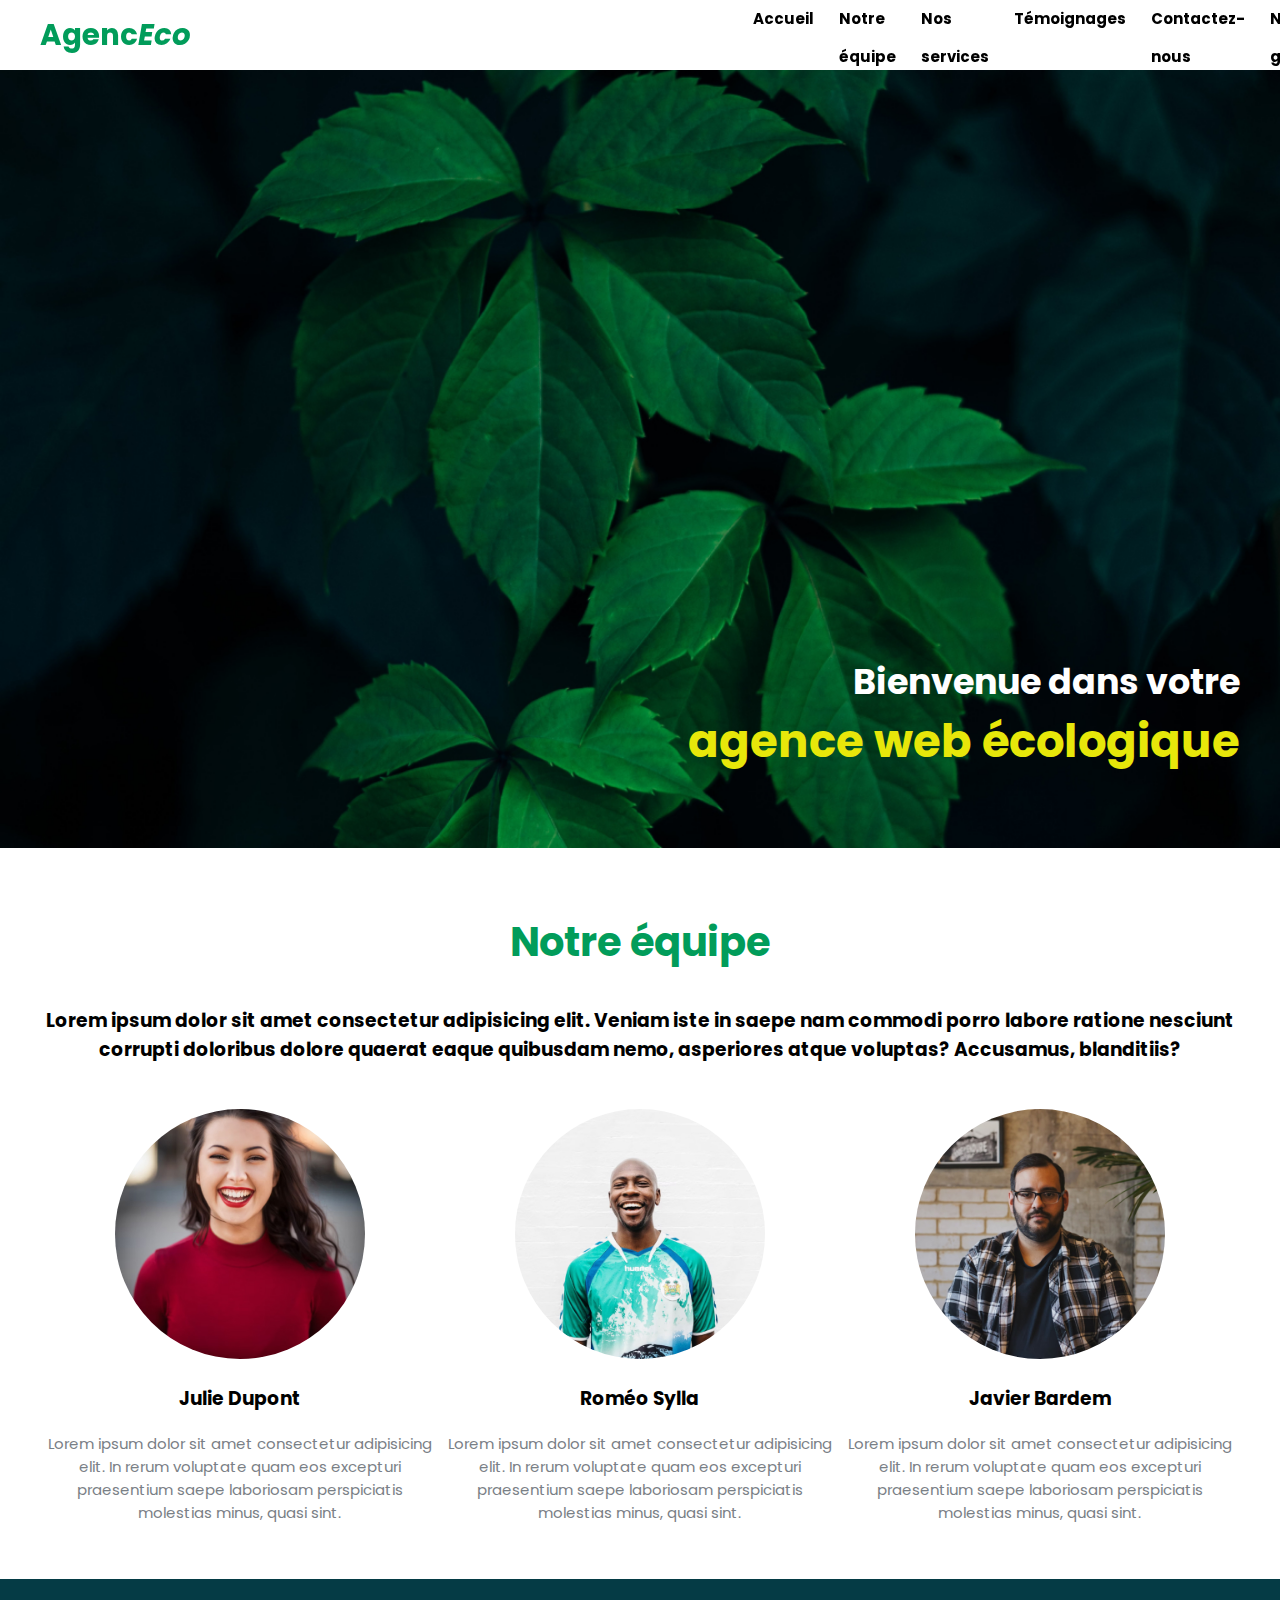
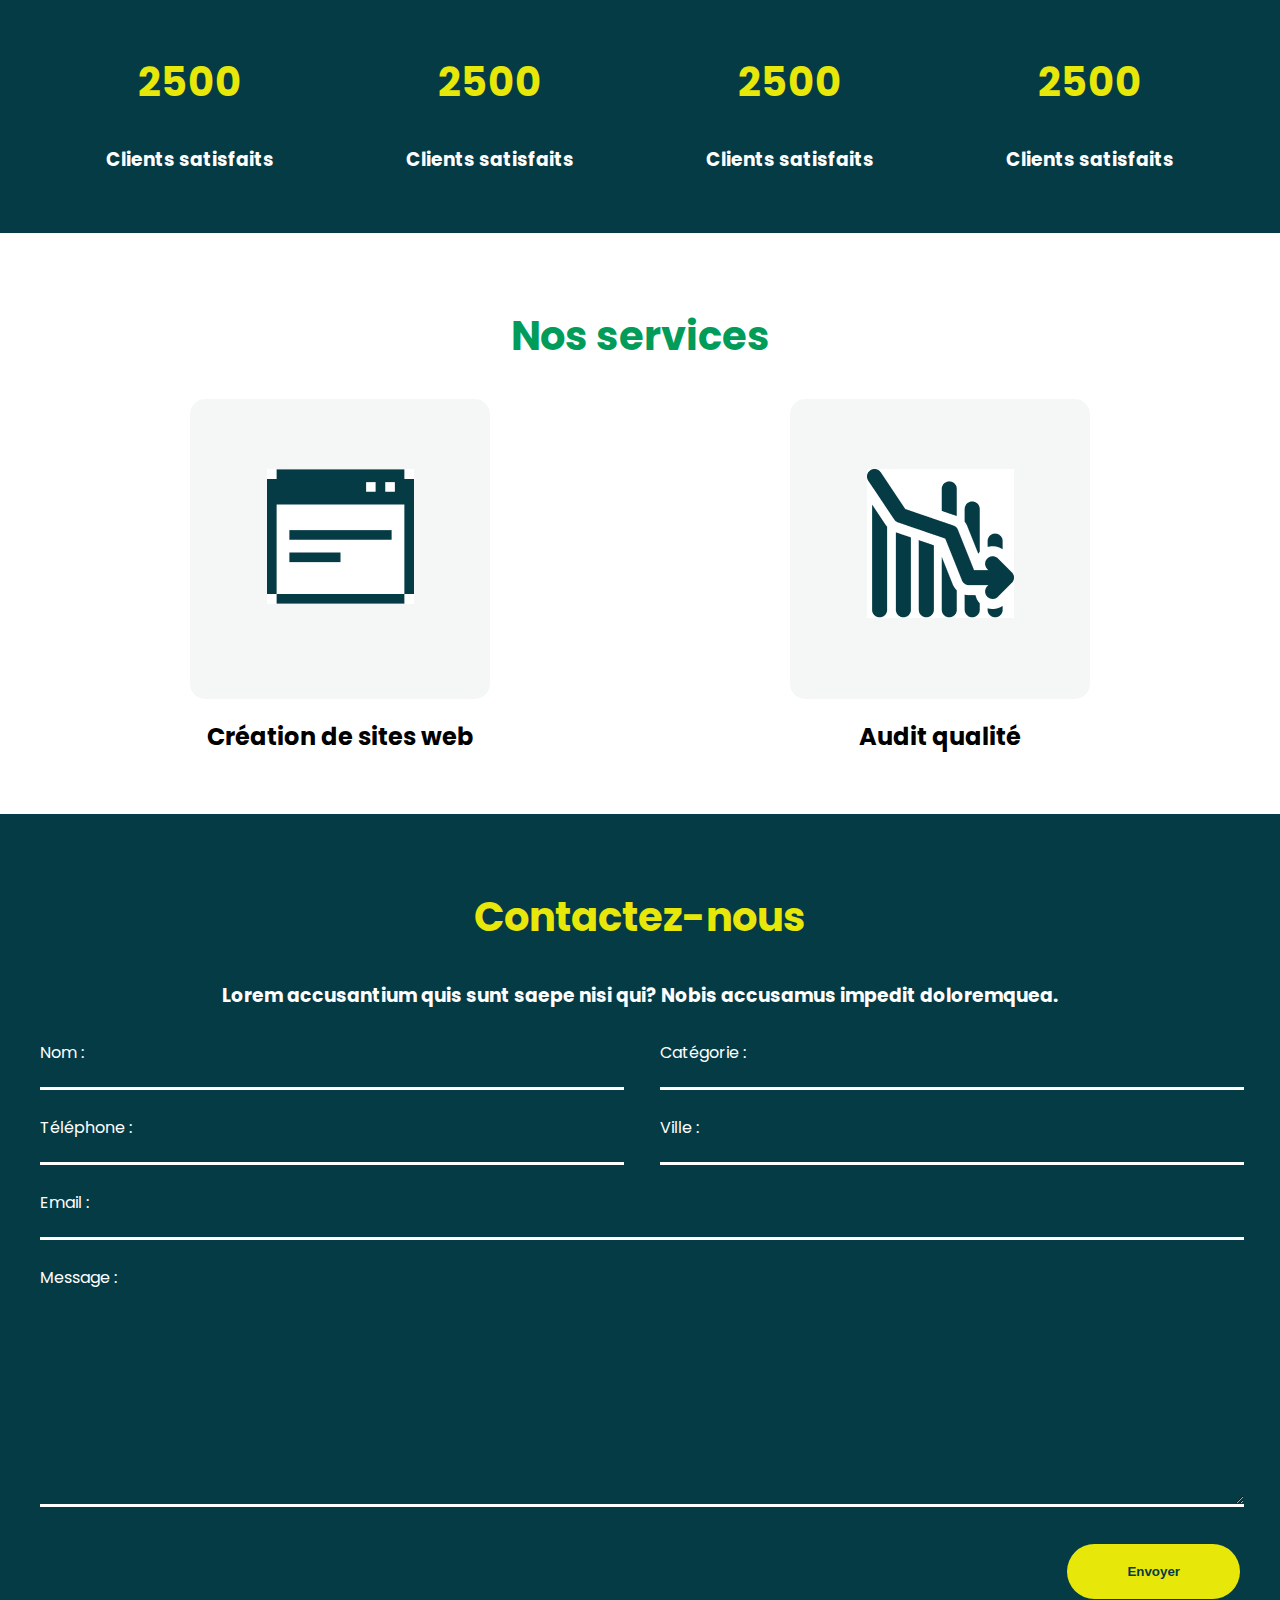
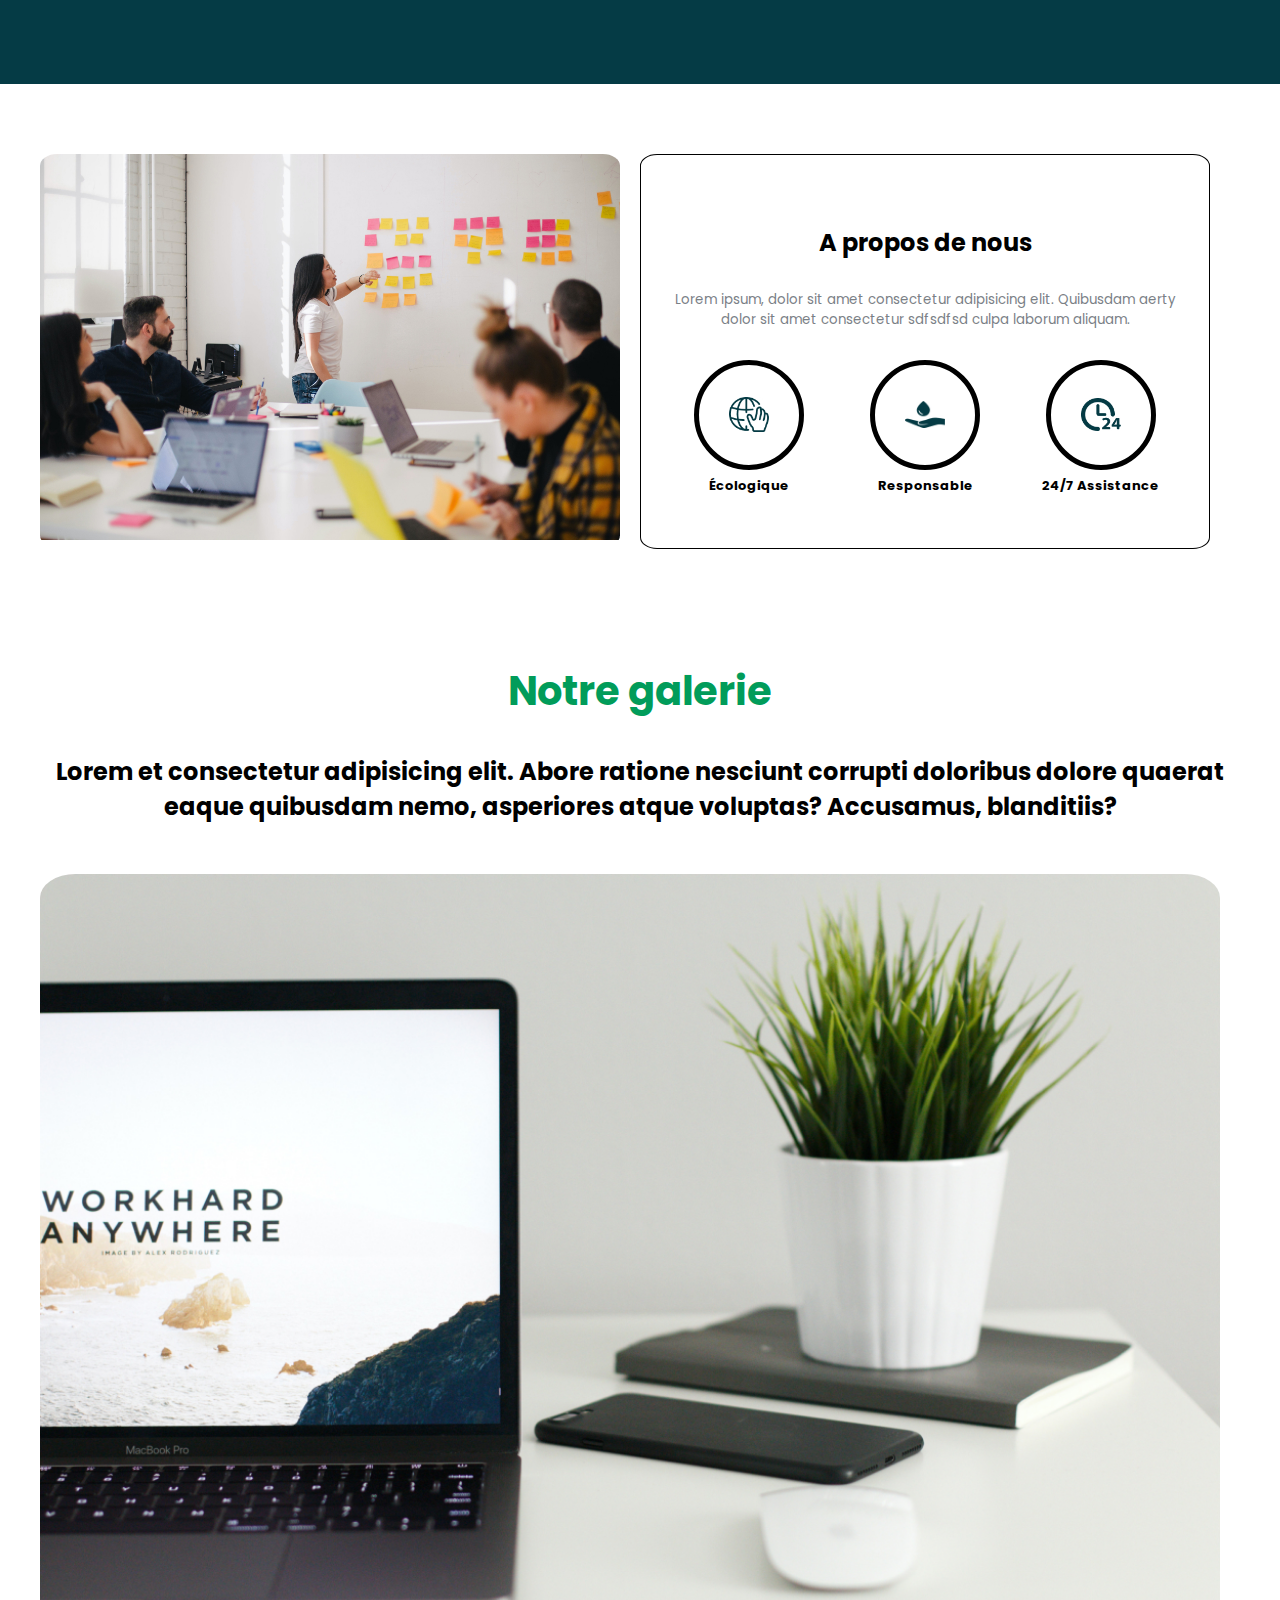
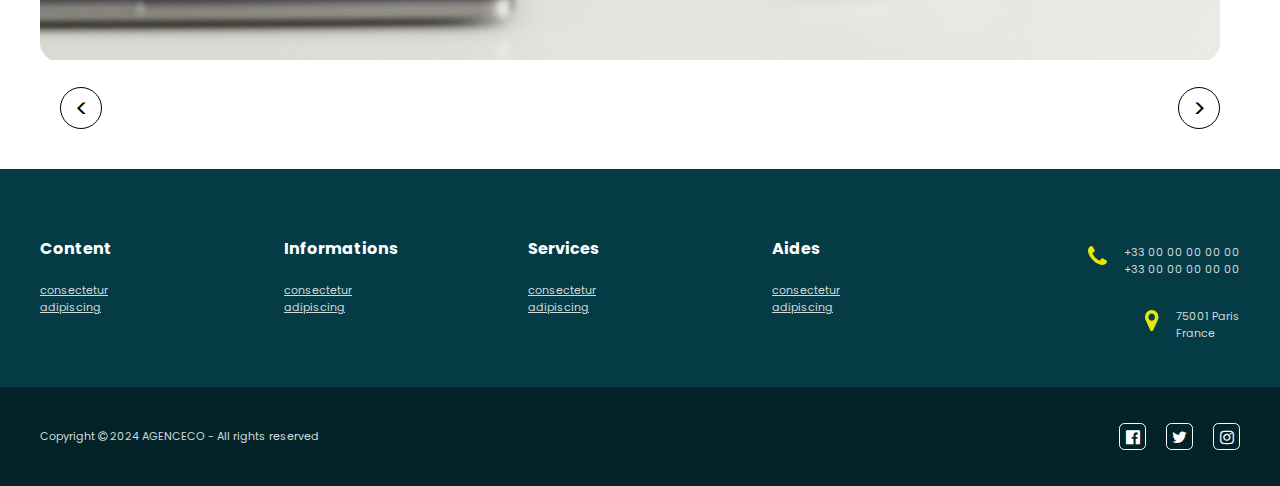
==== index.html @ 5f2f3151 "Corrections alignement a droite conteneur tél" ====
<!DOCTYPE html>

<html lang="fr">

<head>
    
    <meta charset="UTF-8">
    <meta name="viewport" content="width=device-width, initial-scale=1.0">
    <meta name="description" content="Agence web de création des sites ecoresponsable">

    <title>Agence Eco</title>

    <link rel="stylesheet" href="css/style.css">
    <link rel="preconnect" href="https://fonts.googleapis.com">
    <link rel="preconnect" href="https://fonts.gstatic.com" crossorigin>
    <link href="https://fonts.googleapis.com/css2?family=Poppins:ital,wght@0,100;0,200;0,300;0,400;0,500;0,600;0,700;0,800;0,900;1,100;1,200;1,300;1,400;1,500;1,600;1,700;1,800;1,900&display=swap" rel="stylesheet">
    <link rel="stylesheet" href="https://cdnjs.cloudflare.com/ajax/libs/font-awesome/4.7.0/css/font-awesome.css" integrity="sha512-5A8nwdMOWrSz20fDsjczgUidUBR8liPYU+WymTZP1lmY9G6Oc7HlZv156XqnsgNUzTyMefFTcsFH/tnJE/+xBg==" crossorigin="anonymous" referrerpolicy="no-referrer">

</head>

<body>
    
    <!-- BARRE DE NAVIGATION -->

    <nav id="nav" class="active">
        <div class="logo">
            <h3>Agenc<span class="font-italic">Eco</span></h3>
        </div>
        <ul class="menu">
          <li>
            <a href="#accueil">Accueil</a>
          </li>
          <li>
            <a href="#teams">Notre équipe</a>
          </li>
          <li>
            <a href="#service">Nos services</a>
          </li>
          <li>
            <a href="#temoignage">Témoignages</a>
          </li>
          <li>
            <a href="#contact">Contactez-nous</a>
          </li>
          <li>
            <a href="#galerie">Notre galerie</a>
          </li>
        </ul>
        <div id="icons"></div>
    </nav>

    <!-- BANNER -->
    <div id="accueil" class="banner ">
        <!-- affichage image 360 degrés lors du clic  -->
        <a href="image360.html"><img height="50%" src="/images/rodion-kutsaev-049M_crau5k-unsplash.jpg" alt="image banner"> </a>
        <div class="container">
                <h1>Bienvenue dans votre <br><span class="color-sun"> agence web écologique</span></h1>
        </div>
    </div>

    <!-- NOTRE EQUIPE -->

    <section id="teams" class="text-center">
        <div class="container ">
            <h2 class="title-eco">Notre équipe</h2>
            <h3 class="mb-45">Lorem ipsum dolor sit amet consectetur adipisicing elit. Veniam iste in saepe nam commodi porro labore ratione nesciunt corrupti doloribus dolore quaerat eaque quibusdam nemo, asperiores atque voluptas? Accusamus, blanditiis?</h3>
            <div class="row">
                <div class="col-33 col-md-100">
                    <img class="team-img" src="images/image-1.jpg" alt="Julie">
                    <h3>Julie Dupont</h3>
                    <p class="detail-team">Lorem ipsum dolor sit amet consectetur adipisicing elit. In rerum voluptate quam eos excepturi praesentium saepe laboriosam perspiciatis molestias minus, quasi sint.</p>
                </div>
                <div class="col-33 col-md-100">
                    <img class="team-img" src="images/image-2.jpg" alt="Roméo">
                    <h3>Roméo Sylla</h3>
                    <p class="detail-team">Lorem ipsum dolor sit amet consectetur adipisicing elit. In rerum voluptate quam eos excepturi praesentium saepe laboriosam perspiciatis molestias minus, quasi sint.</p>
                </div>
                <div class="col-33 col-md-100">
                    <img class="team-img" src="images/image-3.jpg" alt="Javier">
                    <h3>Javier Bardem</h3>
                    <p class="detail-team">Lorem ipsum dolor sit amet consectetur adipisicing elit. In rerum voluptate quam eos excepturi praesentium saepe laboriosam perspiciatis molestias minus, quasi sint.</p>
                </div>
            </div>
        </div>
    </section>

    <!-- TEMOIGNAGES CLIENTS -->

    <section id="temoignage" class="text-center temoin">
          <div class="container ">
              <div class="row">
                  <div class="col-25 col-md-100">
                      <h2>2500</h2>
                      <h3>Clients satisfaits</h3>
                  </div>
                  <div class="col-25 col-md-100">
                      <h2>2500</h2>
                      <h3>Clients satisfaits</h3>
                  </div>
                  <div class="col-25 col-md-100">
                      <h2>2500</h2>
                      <h3>Clients satisfaits</h3>
                  </div>
                  <div class="col-25 col-md-100">
                      <h2>2500</h2>
                      <h3>Clients satisfaits</h3>
                  </div>                                         
              </div>
          </div>  
    </section>

    <!-- NOS SERVICES -->

    <section id="service" class="text-center">
        <div class="container ">
            <h2 class="title-eco">Nos services</h2>
            <div class="row">
                <div class="col-50 col-md-100">
                    <div class="box">
                        <img src="images/Vector.jpg" alt="site web">
                    </div>
                    <h2>Création de sites web</h2>
                </div>
                <div class="col-50 col-md-100 ">
                    <div class="box">
                        <img src="images/Vector-1.jpg" alt="audit qualité">
                    </div>  
                    <h2>Audit qualité</h2>
                </div>
            </div>
        </div>
    </section>  

    <!-- CONTACT -->

    <section id="contact" class="bg-dark ">
        <div class="container ">
            <div class="text-center ">
                <h2 class="title-sun">Contactez-nous</h2>
                <h3 class="text-white mb-30">Lorem accusantium quis sunt saepe nisi qui? Nobis accusamus impedit doloremquea.</h3>
            </div>
            <form>
                <div class="row">
                    <div class="col-50">
                        <div class="pr-20 text-white">
                            <label for="nom">Nom :</label><br>
                            <input type="text" class="form-control text-white" id="nom" >  
                        </div>  
                    </div>
                    <div class="col-50">  
                        <div class="pl-20 text-white">
                            <label for="categ">Catégorie :</label><br>
                            <input type="text" class="form-control text-white" id="categ" > 
                        </div>
                    </div>     
                </div>

                <div class="row mt-25">
                    <div class="col-50">
                        <div class="pr-20 text-white">
                            <label for="tel">Téléphone :</label><br>
                            <input type="text" class="form-control text-white" id="tel">  
                        </div>  
                    </div>
                    <div class="col-50">  
                        <div class="pl-20 text-white">
                            <label for="ville">Ville :</label><br>
                            <input type="text" class="form-control text-white" id="ville"> 
                        </div>
                    </div>     
                </div>
                <div class="row mt-25">
                    <div class="col-100">
                        <div class="text-white">
                            <label for="email">Email :</label><br>
                            <input type="text" class="form-control text-white" id="email">  
                        </div>  
                    </div>    
                </div>

                <div class="row mt-25">
                    <div class="col-100">
                        <div class="text-white">
                            <label for="mess">Message :</label><br>
                            <textarea  class="form-control text-white" rows="14" id="mess" name="mess"> </textarea>
                        </div>  
                    </div>    
                </div>
                <div class="row">
                    <div class="col-100 flex-right">
                        <button type="submit" class="my-btn mt-30 mb-45">Envoyer</button>                        
                    </div>
                </div>        
            </form>
        </div>
    </section> 

    <section id="contact1" class="text-center ">
        <div class="container">
            <div class="row mt-30">
                <div class="col-50 col-md-100">
                    <div class="cadre-img1">
                        <img src="images/jason-goodman-Oalh2MojUuk-unsplash.jpg" alt="Meeting">
                    </div>    
                </div>
                <div class="col-50 col-md-100">
                    <div class="cadre-img2 text-center">
                        <div>
                            <h2 class="mt-30">A propos de nous</h2>
                            <p class="mt-30 mb-30">Lorem ipsum, dolor sit amet consectetur adipisicing elit. Quibusdam  aerty dolor sit amet consectetur sdfsdfsd culpa laborum aliquam.</p>
                            <div class="cadres-cercle ">
                                <div class="col-33">
                                    <div class="cadre-cercle">
                                        <img src="images/Vector-2.jpg" alt="Roméo">
                                    </div>
                                    <p class="cadre-titre">écologique</p>
                                </div>
                                <div class="col-33">
                                    <div class="cadre-cercle">
                                        <img src="images/Vector-3.jpg" alt="Roméo">
                                    </div>
                                    <p class="cadre-titre">responsable</p>
                                </div>
                                <div class="col-33">
                                    <div class="cadre-cercle">
                                        <img src="images/Vector-4.jpg" alt="Roméo">
                                    </div>
                                    <p class="cadre-titre">24/7 Assistance</p>
                                </div>                   
                            </div>
                        </div>
                    </div>
                </div>
            </div>
        </div>
    </section>

    <!-- NOTRE GALERIE -->

    <section id="galerie" class="text-center">
        <div class="container ">
            <h2 class="title-eco">Notre galerie</h2>
            <p class="mb-50 galerie-titre">Lorem et consectetur adipisicing elit. Abore ratione nesciunt corrupti doloribus dolore quaerat eaque quibusdam nemo, asperiores atque voluptas? Accusamus, blanditiis?</p>
            <div class="row">
                <div class="col-100">
                     <div class="cadre-img1">
                        <img src="images/kevin-bhagat-zNRITe8NPqY-unsplash.jpg" alt="Galerie">
                    </div>  
                </div>
            </div>
            <div class="pagination mt-20">
                <div class="btn-cercle">&lt;</div>
                <div class="btn-cercle">&gt;</div>
            </div>
        </div>
    </section>

    <!-- FOOTER -->

    <footer>
        <div id="legal" class="bg-dark" >
            <div class="container">
                <div class="conteneur-flex" >
                    <div class="col-20 mt-45">
                        <h4>Content</h4>
                        <ul class="menufooter">
                            <li><a href="#">consectetur</a></li>
                            <li><a href="#">adipiscing</a></li>
                        </ul>
                    </div>
                    <div class="col-20 mt-45">
                        <h4>Informations</h4>
                        <ul class="menufooter">
                            <li><a href="#">consectetur</a></li>
                            <li><a href="#">adipiscing</a></li>
                        </ul>
                    </div>
                    <div class="col-20 mt-45">
                        <h4>Services</h4>
                        <ul class="menufooter">
                            <li><a href="#">consectetur</a></li>
                            <li><a href="#">adipiscing</a></li>
                        </ul>
                    </div>
                    <div class="col-20 mt-45">
                        <h4>Aides</h4>
                        <ul class="menufooter">
                            <li><a href="#">consectetur</a></li>
                            <li><a href="#">adipiscing</a></li>
                        </ul>
                    </div>
                    <div class="col-20 mt-45 mb-45">
                        <div class="conteneur-flex">
                            <div class="color-sun mt-30 text-right"><i class="fa fa-phone" aria-hidden="true"></i></div>
                            <div class="mt-30 text-right">
                                <ul class="menufooter ">
                                    <li>+33 00 00 00 00 00</li>
                                    <li>+33 00 00 00 00 00</li>
                                </ul>
                            </div>
                        </div>
                        <div class="conteneur-flex">
                            <div class="color-sun mt-30 text-right"><i class="fa fa-map-marker" aria-hidden="true"></i></div>
                            <div class="mt-30">
                                <ul class="menufooter">
                                    <li>75001 Paris</li>
                                    <li>France</li>
                                </ul>
                            </div>
                        </div>
                    </div>
                </div>
            </div>
        </div>
        <div class="bg-copyright">
            <div class="container">
                <div class="rowfooter">
                    <div class="mt-30 mb-30"><p class="color-copyright ">Copyright <i class="fa fa-copyright" aria-hidden="true"></i> 2024 AGENCECO - All rights reserved </p></div>
                    <div class="row mt-30 mb-30">
                        <div class="cadre-reseau mr-20">
                            <i class="fa fa-facebook-official" aria-hidden="true"></i>
                        </div>
                        <div class="cadre-reseau mr-20">
                            <i class="fa fa-twitter" aria-hidden="true"></i>
                        </div>
                        <div class="cadre-reseau">
                            <i class="fa fa-instagram" aria-hidden="true"></i>
                        </div>
                    </div>
                </div>
            </div>
        </div>
    </footer>

  <!-- Injection code javascript -->
  <script src="js/script.js"></script>

</body>

</html>
---- css/style.css ----
/* GLOBAL */

body {
    font-family: "Poppins", sans-serif;
    margin:0;
    padding: 0;
}

section {
    padding-top: 40px;
    padding-bottom: 40px;
}

/* DEB FORMATAGE */

:root{
    --color-sun:rgb(231, 231, 10);
    --color-eco:#019c5a;
    --color-blanc:#ffffff;
    --color-noir:black;
    --color-gris: rgba(191,193,196,255);
    --color-grisclair: #f4f6f5ed;
    --color-grisfonce: #7a8086;
    --color-grisfooter: #d0dadc;
    --color-dark: #053b45;
    --color-footer: #032328;
    --fs-me : 40px;
    --fs-sm : 15px;
    --fs-vsm : 11px;
}

.text-center {
    text-align: center;
}

.text-right {
    text-align: right;
}

.flex-right {
    display: flex;
    justify-content: end;
}

.font-italic {
    font-style: italic;
}

.text-white {
    color: var(--color-blanc);
}

.title-eco {
   color: var(--color-eco);
   font-size: var(--fs-me);
}

.title-sun {
    color: var(--color-sun);
    font-size: var(--fs-me);
 }

.color-sun{
    color: var(--color-sun);
}

.bg-dark {
    background: var(--color-dark);
}

/* FIN FORMATAGE */

/* DEB MARGES */

.pl-20 {
    padding-left: 20px;
}
.pr-20 {
    padding-right: 20px;
}

.mr-20 {
    margin-right: 20px;
}
.mb-50 {
    margin-bottom: 50px !important;
}

.mb-45 {
    margin-bottom: 45px !important;
}

.mb-30 {
    margin-bottom: 30px !important;
}

.mt-25 {
    margin-top: 25px !important;
}

.mt-45 {
    margin-top: 45px !important;
}

.mt-20 {
    margin-top: 20px !important;
}

.mt-30 {
    margin-top: 30px !important;
}

/* FIN MARGES */

/* DEB FLEXBOX */

.container {
    max-width: 1200px !important;
    margin: 0 auto;
}

.row {
    display: flex !important;
    flex-wrap: wrap!important;
}

.col-100 {
    width: 100%;
}

.col-50 {
    width: 50%;
}

.col-33 {
    width: 33.33%;
}

.col-25 {
    width: 25%;
}

.col-20 {
    width: 20%;
}

/* FIN FLEXBOX */


/* DEB BARRE DE NAVIGATION */

nav {
    background: var(--color-blanc);
    display: flex;
    justify-content: space-between;
    align-items: center;
    padding: 10px;
    font-size: 25px;
    position: sticky;
    height: 50px;
    top: 0;
}

.logo {
    font-size: 25px;
    margin-left: 30px;
    color: var(--color-eco); 
} 

.menu {
    list-style-type: none;
    margin: 0;
    padding: 0;
    display: flex;
    width: 41%;
}

.menu li {
    margin-right: 25px; 
}

.menu li:last-child {
    margin-right: 0; 
}

.menu li a {
    text-decoration: none;
    color: var(--color-noir);
    font-weight: bold;
    font-size: 15px;
}

#icons {
    cursor: pointer;
    display: none;
}

/* FIN BARRE DE NAVIGATION */

/* DEB BANNER */
.banner {
    padding-bottom: 40px;
}

.banner img {
    width: 100%;
}
.banner h1 {
    color: var(--color-blanc);
    text-align: end;
    margin-top: -200px;
    font-size: 35px
}
.banner h1 span {
    font-size: 45px;
}

/* FIN BANNER */

/* DEB TEAM */

.team-img{
    border-radius: 50%;
    width: 250px;
    height: 250px;
    object-fit: cover;
}

.detail-team {
    color: var(--color-grisfonce);
    font-size: var(--fs-sm);
    text-align: center;
 }

/* FIN TEAM */

/* DEB TEMOIGNAGE */

.temoin {
    background: var(--color-dark);
}

.temoin h2 {
    color:var(--color-sun);
    font-size:var(--fs-me);
}

.temoin h3 {
    color: var(--color-blanc);
}

/* FIN TEMOIGNAGE */

/* DEB SERVICES */

.box {
    border-radius: 5%;
    background-color: var(--color-grisclair);
    justify-content: center;
    align-items: center;
    width: 300px;
    height: 300px;
    margin: auto;
}

.box img{
    margin-top: 70px;
}

/* FIN SERVICES */

/* DEB CONTACT */

.form-control{
    width: 100%;
    background-color: transparent;
    border: none;
    border-bottom: 3px solid var(--color-blanc) !important;
}

.form-control:focus {
    color: var(--color-blanc); 
    outline: none; /* Supprime la bordure par défaut du focus */
}

.my-btn {
    background-color: var(--color-sun); /* Couleur de fond */
    border: none; /* Pas de bordure */
    color: var(--color-dark); /* Couleur du texte */
    text-align: center; /* Alignement du texte */
    text-decoration: none; /* Pas de soulignement */
    display: inline-block; /* Affichage en ligne */
    border-radius: 40px;
    padding: 20px 60px 20px 60px;
    font-weight: bold;
  }
  
.my-btn:hover {
    background: linear-gradient(#728464, #87adba);
    text-decoration: none;
}

.cadre-img1 {
    border-radius: 3%; 
    overflow: hidden; /* Masquer le contenu qui dépasse du cadre */
    margin-right: 20px;
}

.cadre-img1 img {
    width: 100%; /* Largeur de l'image à 100% du cadre */
    height: 100%; /* Hauteur de l'image à 100% du cadre */
    object-fit: cover; 
}

.cadre-img2 {
    border-radius: 3%; 
    border: 1px solid #000; 
    padding: 20px; /* Espacement interne du contenu */
    margin-right: 30px;
    height: calc(100% - 40px);
    align-items: center;
    justify-content: center;
    display: flex;
    align-content: center;
  }
 
.cadre-img2 p {
    color: var(--color-grisfonce);
    font-size: smaller;
}
.cadres-cercle {
    display: flex;
    justify-content: center;
    margin-top: 20px;
}

.cadres-cercle p {
    color: var(--color-noir);
    font-size: small;
    font-weight: bold;
}

.cadres-cercle p::first-letter {
    text-transform: uppercase;
}

.cadre-cercle {
    width: 100px;
    height: 100px;
    border-radius: 50%;
    border: 5px solid var(--color-noir);
    margin: 0px auto;
    display: flex;
    flex-direction: column;
    justify-content: center;
    align-items: center;
}

.cadre-cercle img {
    max-width: 40%; /* Largeur de l'image à 100% du cadre */
    height: auto;
}

.cadre-titre {
    margin-top: 6px;
}

/* FIN CONTACT */

/* DEB GALERIE */

.pagination {
    display: flex;
    justify-content: space-between; 
    margin: auto;
  }

.btn-cercle {
    width: 40px;
    height: 40px;
    border-radius: 50%;
    border: 1px solid var(--color-noir);
    font-size: 1.5rem;
    margin: 0px 20px;
    display: flex;
    justify-content: center;
    align-items: center;
    background-color: var(--color-blanc); /* Couleur de fond par défaut */
    color: var(--color-noir);
    transition: background-color 0.3s; /* Transition pour une animation fluide */
}

.btn-cercle:hover {
    background-color: var(--color-noir); /* Nouvelle couleur de fond au survol */
    color: var(--color-sun);
}

.galerie-titre {
    font-size: x-large;
    font-weight: bold;
}

/* FIN GALERIE */

/* DEB FOOTER INFOS */

footer {
    color: var(--color-blanc);
}

 .fa.fa-phone {
    transform: scale(1.5);  /* Taille de l'icône */
 }

 .fa.fa-map-marker {
    transform: scale(1.5);
 }

 .conteneur-flex {
    display: flex;
    justify-content: flex-end;
    gap: 20px; /* Espacement entre les éléments */
  }
  
/* FIN FOOTER INFOS */


/* DEB FOOTER COPYRIGHT */

.bg-copyright {
    background: var(--color-footer);
}

.color-copyright {
    color: var(--color-blanc);
    font-size: var(--fs-vsm);
    color:var(--color-grisfooter);
}

.rowfooter {
    display: flex;
    justify-content: space-between; 
    align-items: center;
    margin: auto;
  }

.menufooter {
    list-style-type: none;
    margin: 0px auto;
    padding: 0;
    display: flex;
    flex-direction: column;
    /* flex-wrap: wrap; */
    justify-content: center;
}

.menufooter li,a {
    color: var(--color-blanc);
    font-size: var(--fs-vsm);
    color: var(--color-grisfooter);
}

.cadre-reseau {
    width: 25px;
    height: 25px;
    border-radius: 20%;
    border: 1px solid var(--color-blanc);
    display: flex;
    justify-content: center;
    align-items: center;
}
/* FIN FOOTER COPYRIGHT */

/* DEB RESPONSIVE */

@media (max-width: 968px) {
    .col-md-100{
        width: 100%;
    }
}

@media (max-width: 650px) {

    /* menu responsive */

    #icons {
        display: block;
    }

    #icons:before {
        content: "\2630";
    }

    nav ul {
        position: fixed;
        left: -110%;
        top: 5%;
        flex-direction: column;
        background: greenyellow;
        width: 100%;
        text-align: center;
        transition: 0.25s;
    }

    .active #icons:before {
        content: "\2715";
    }

    nav li {
        padding: 3px 0;
    }

    nav li:hover {
        background: rgb(157, 217, 240);
    }

    nav.active ul {
        left: 0;
    }

}

  /* FIN RESPONSIVE */
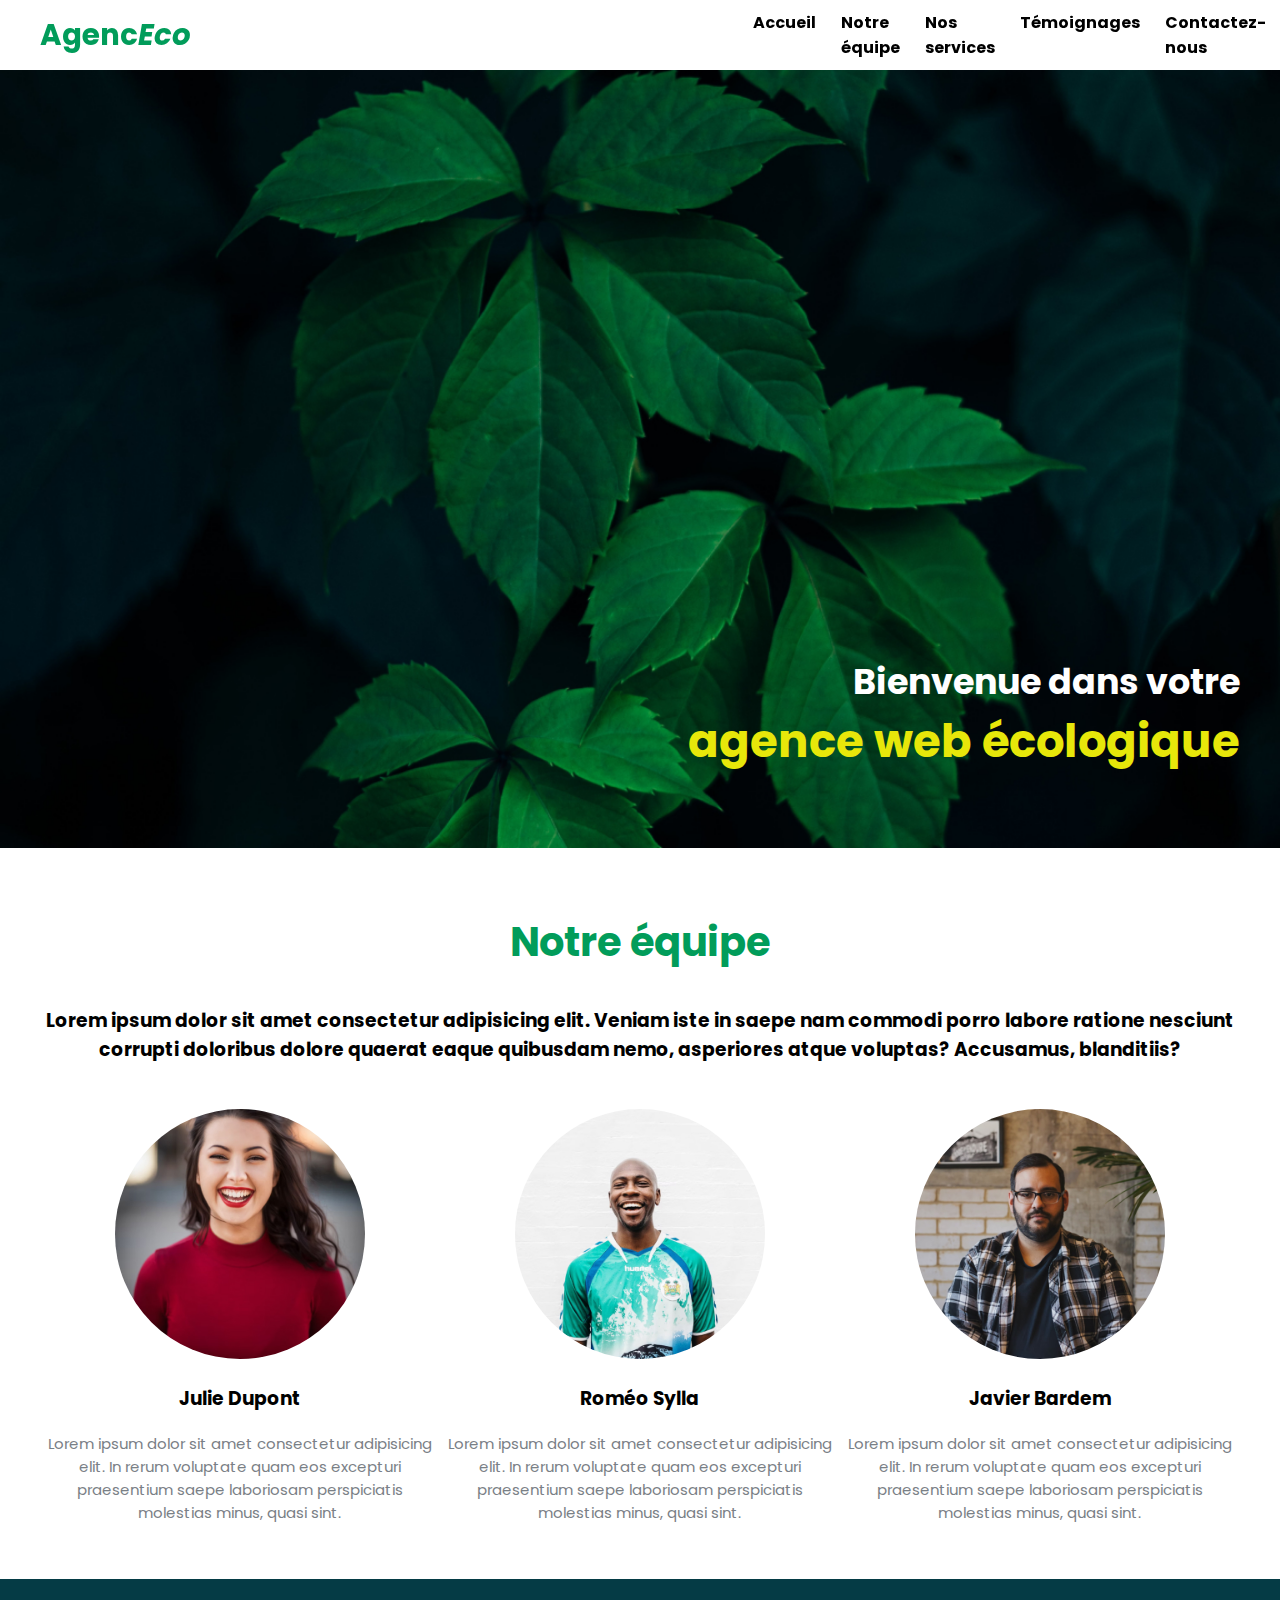
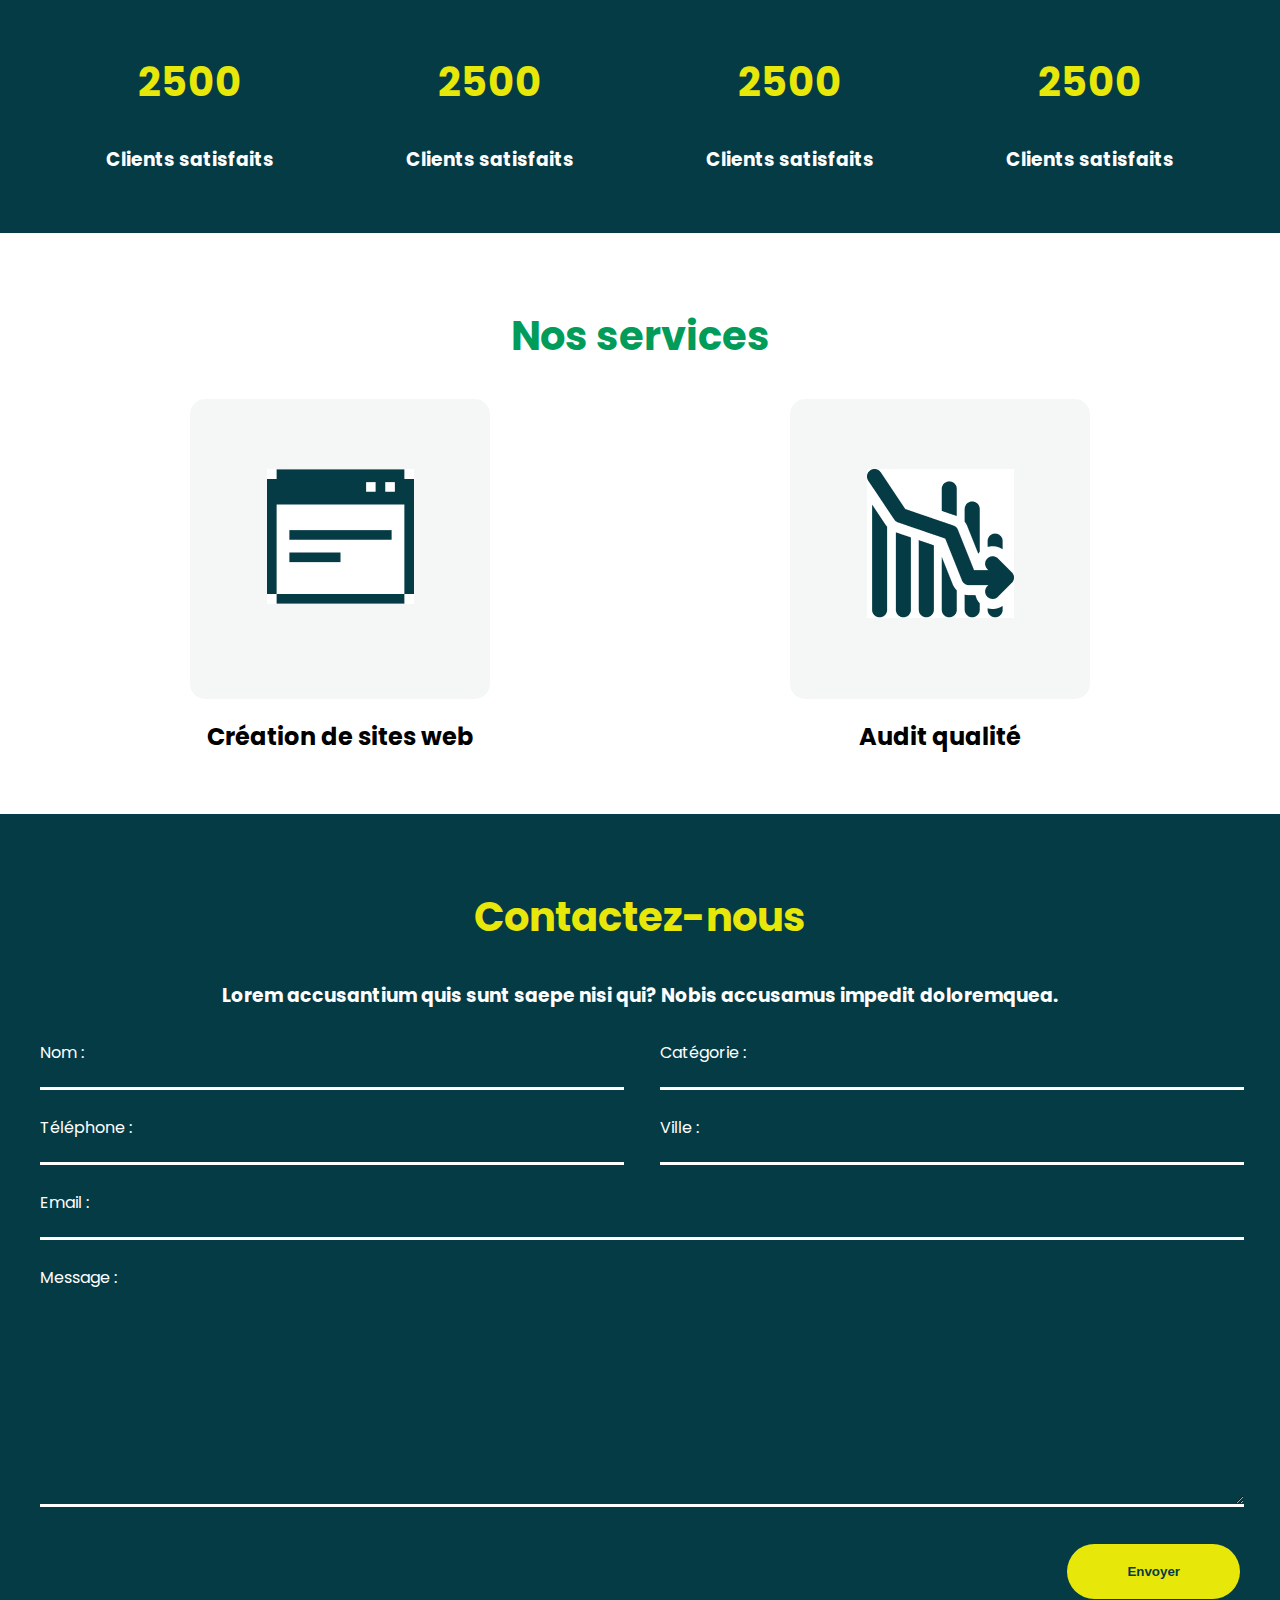
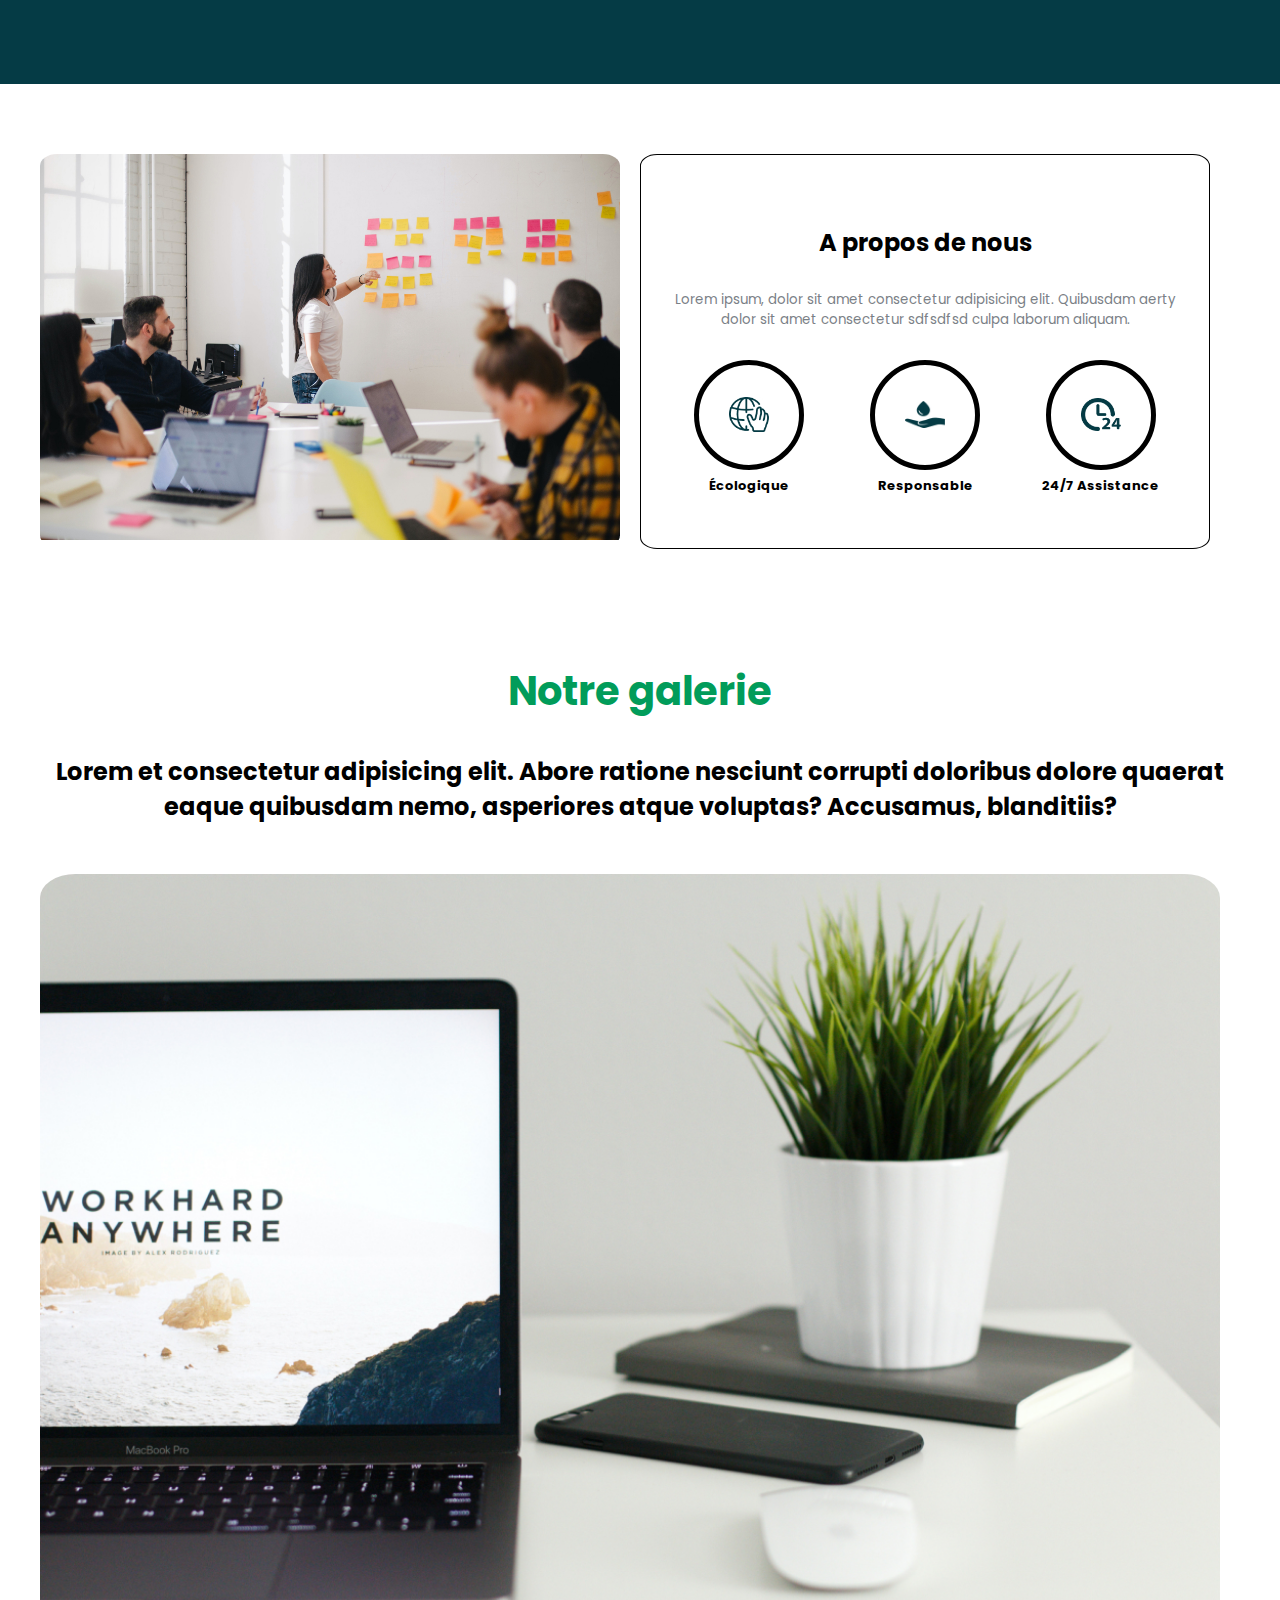
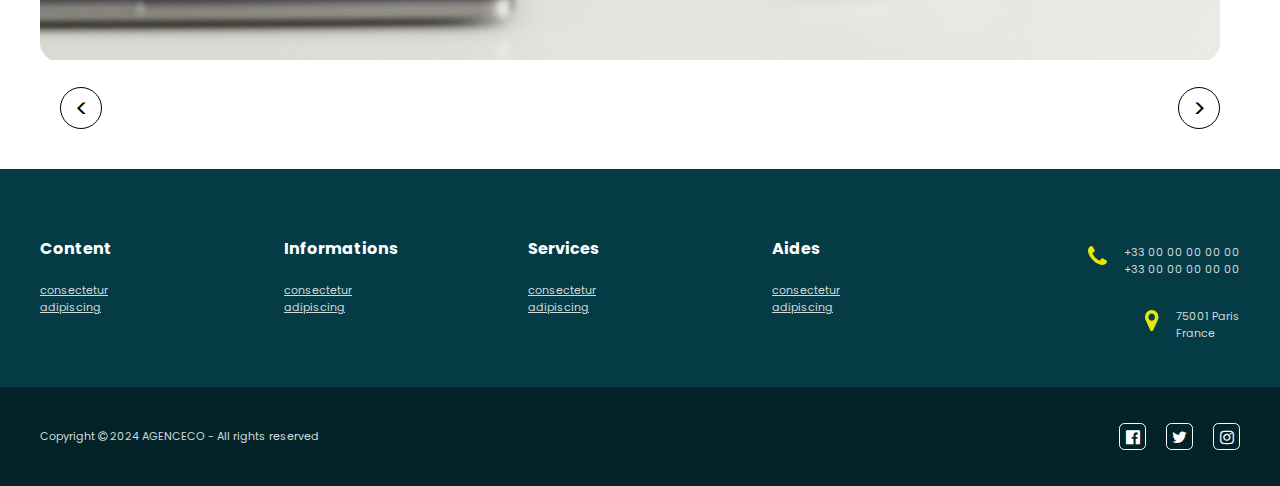
==== commit 573b9664: "Corrections affichage menu hamburger°" ====
--- a/index.html
+++ b/index.html
@@ -22,11 +22,11 @@
     
     <!-- BARRE DE NAVIGATION -->
 
-    <nav id="nav" class="active">
+    <nav id="nav" >
         <div class="logo">
             <h3>Agenc<span class="font-italic">Eco</span></h3>
         </div>
-        <ul class="menu">
+        <ul class="menu active">
           <li>
             <a href="#accueil">Accueil</a>
           </li>
@@ -52,7 +52,7 @@
     <!-- BANNER -->
     <div id="accueil" class="banner ">
         <!-- affichage image 360 degrés lors du clic  -->
-        <a href="image360.html"><img height="50%" src="/images/rodion-kutsaev-049M_crau5k-unsplash.jpg" alt="image banner"> </a>
+        <a href="image360.html"><img src="/images/rodion-kutsaev-049M_crau5k-unsplash.jpg" alt="image banner" > </a>
         <div class="container">
                 <h1>Bienvenue dans votre <br><span class="color-sun"> agence web écologique</span></h1>
         </div>
@@ -292,7 +292,7 @@
                     <div class="col-20 mt-45 mb-45">
                         <div class="conteneur-flex">
                             <div class="color-sun mt-30 text-right"><i class="fa fa-phone" aria-hidden="true"></i></div>
-                            <div class="mt-30 text-right">
+                            <div class="mt-30">
                                 <ul class="menufooter ">
                                     <li>+33 00 00 00 00 00</li>
                                     <li>+33 00 00 00 00 00</li>
--- a/css/style.css
+++ b/css/style.css
@@ -156,7 +156,7 @@
     justify-content: space-between;
     align-items: center;
     padding: 10px;
-    font-size: 25px;
+    font-size: calc(0.5rem + 1.5vm);
     position: sticky;
     height: 50px;
     top: 0;
@@ -188,7 +188,7 @@
     text-decoration: none;
     color: var(--color-noir);
     font-weight: bold;
-    font-size: 15px;
+    font-size: 1.0rem;
 }
 
 #icons {
@@ -488,8 +488,13 @@
         display: block;
     }
 
+
     #icons:before {
         content: "\2630";
+    }
+
+    .active #icons::before {
+        content: "\2715";
     }
 
     nav ul {
@@ -497,16 +502,12 @@
         left: -110%;
         top: 5%;
         flex-direction: column;
-        background: greenyellow;
+        background: gainsboro;
         width: 100%;
         text-align: center;
         transition: 0.25s;
     }
 
-    .active #icons:before {
-        content: "\2715";
-    }
-
     nav li {
         padding: 3px 0;
     }
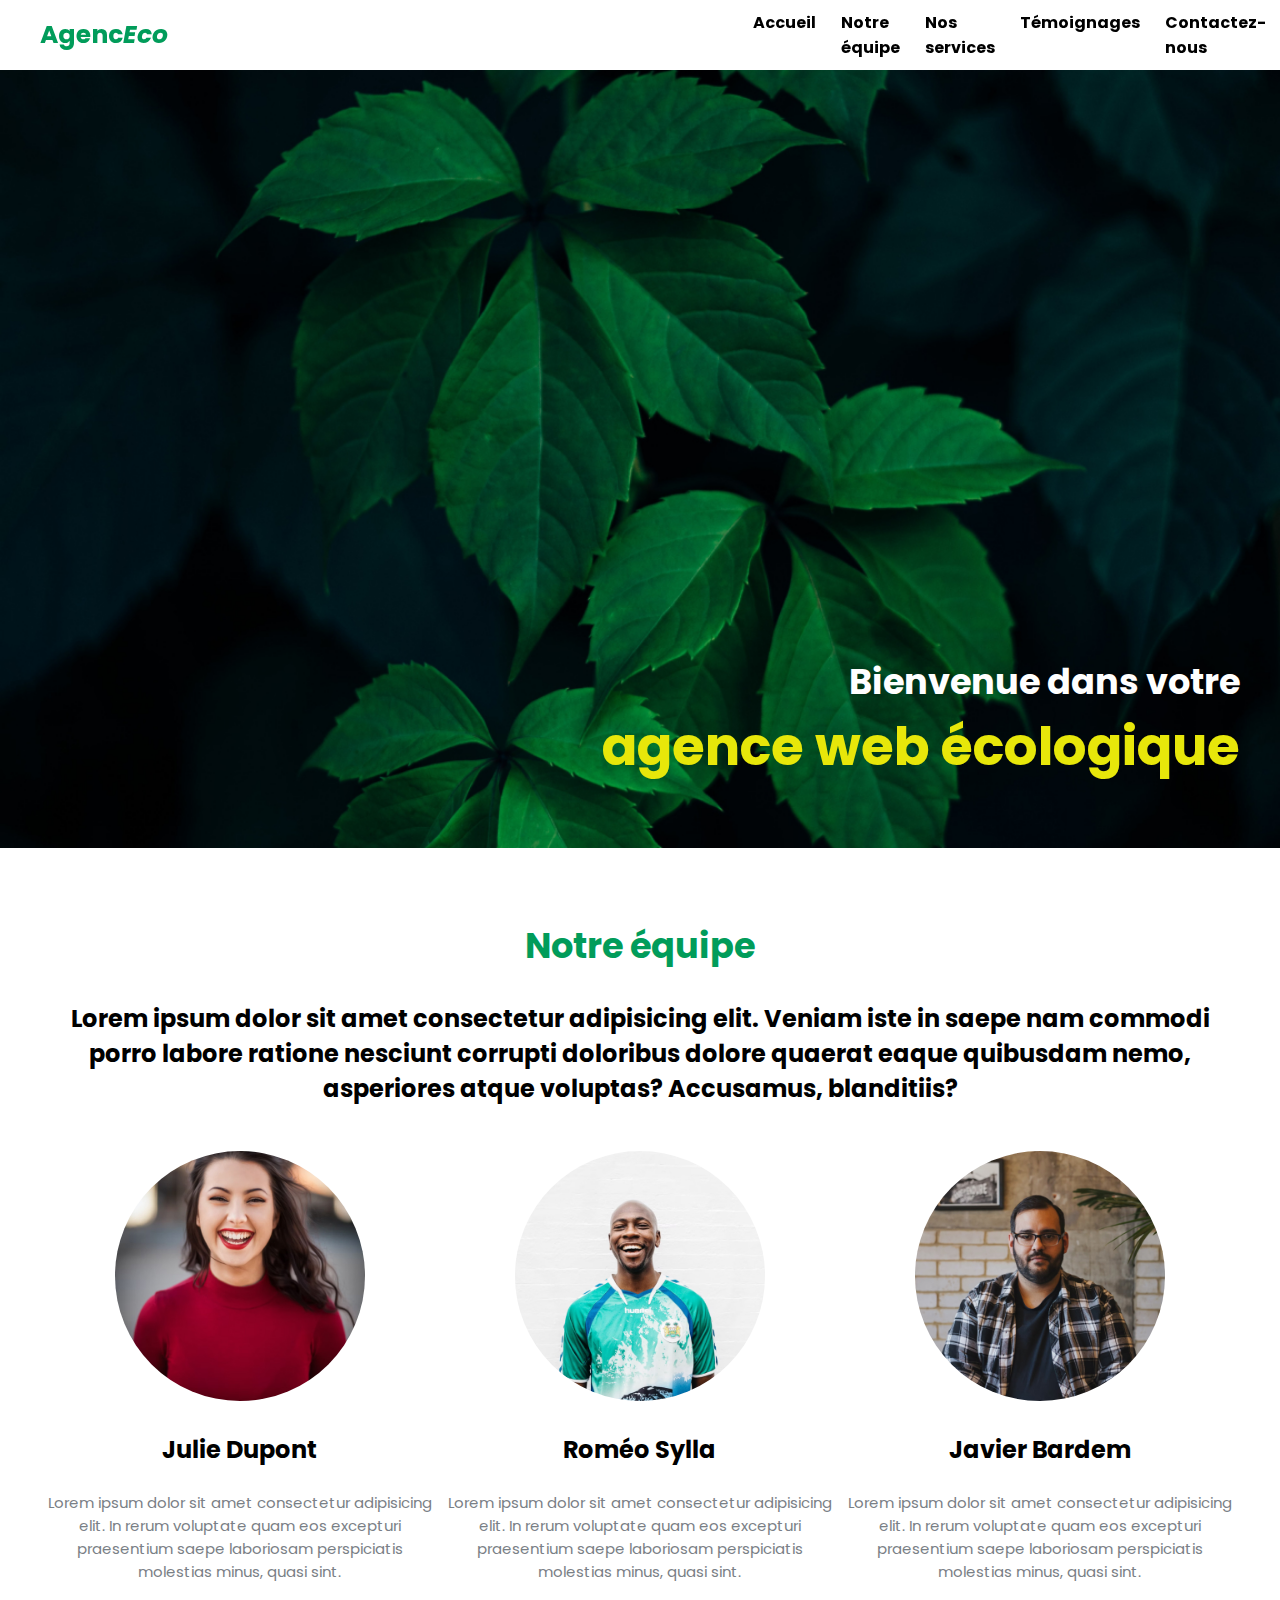
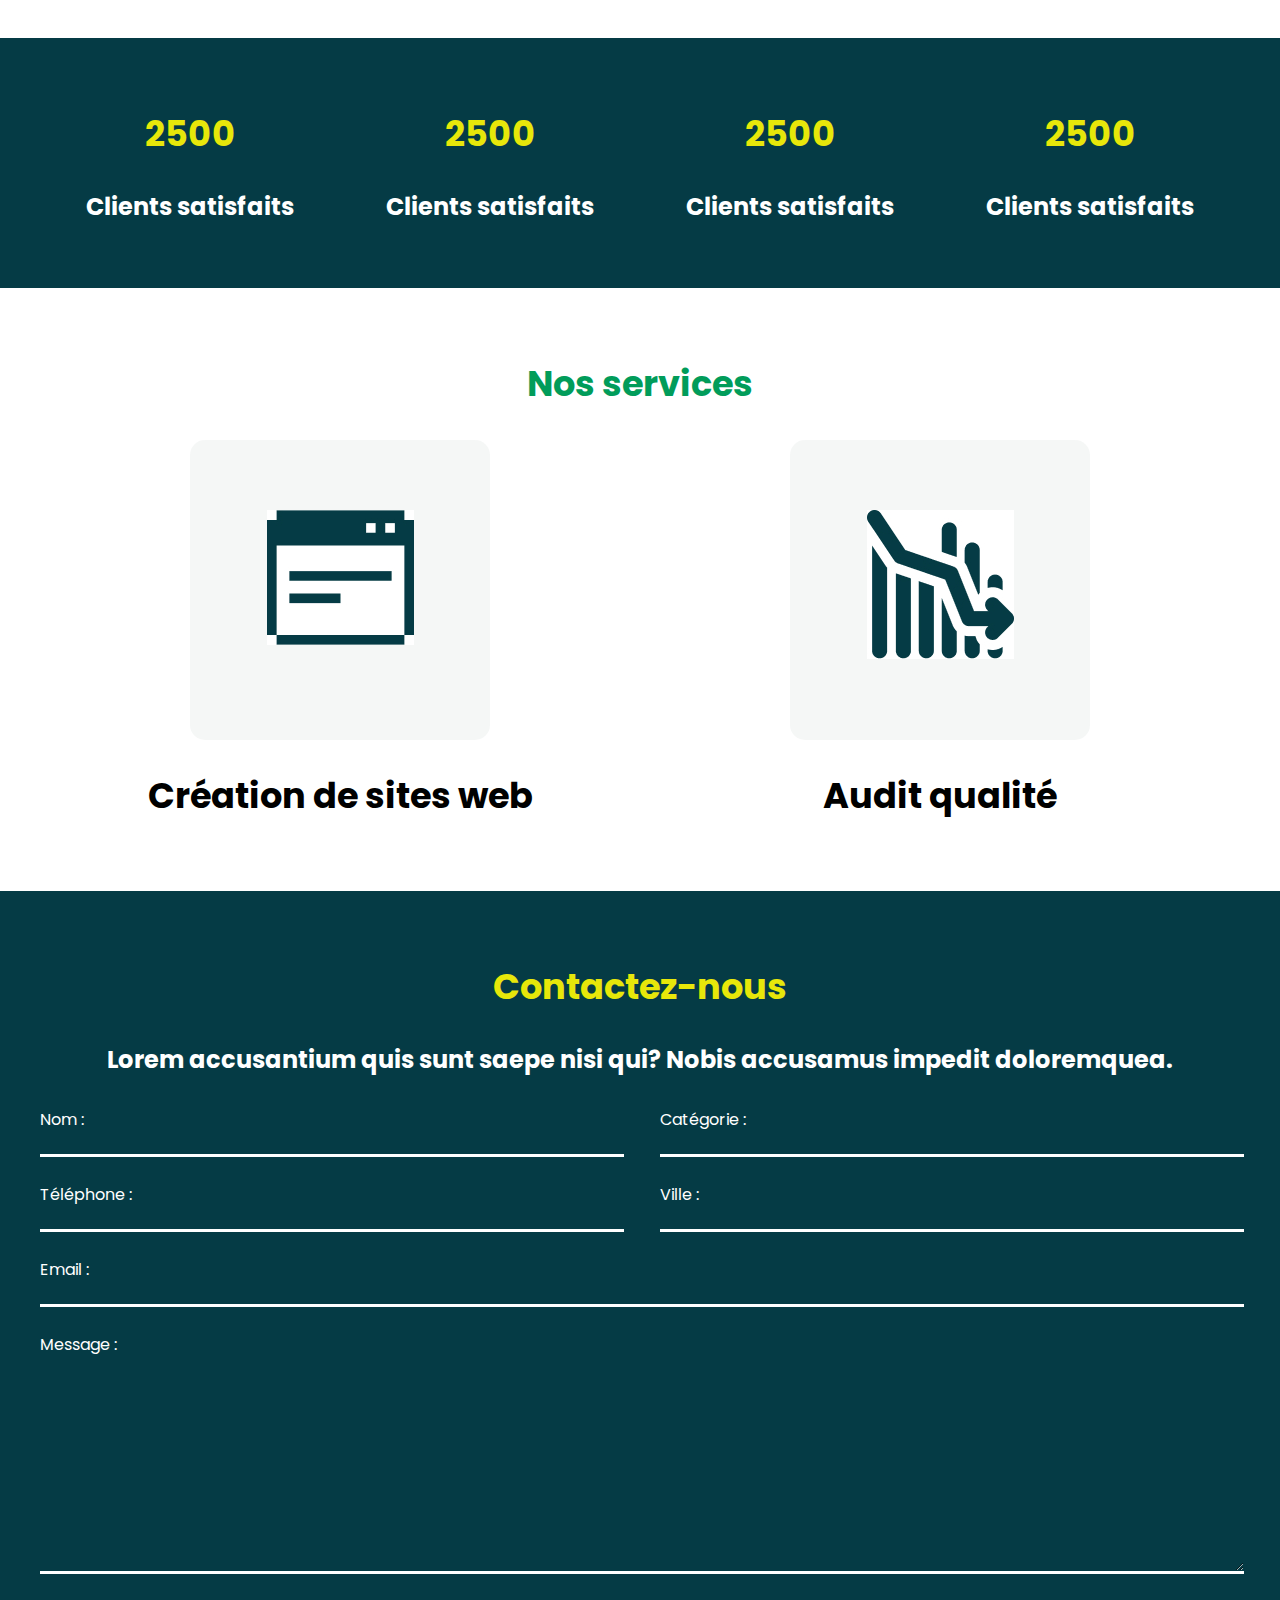
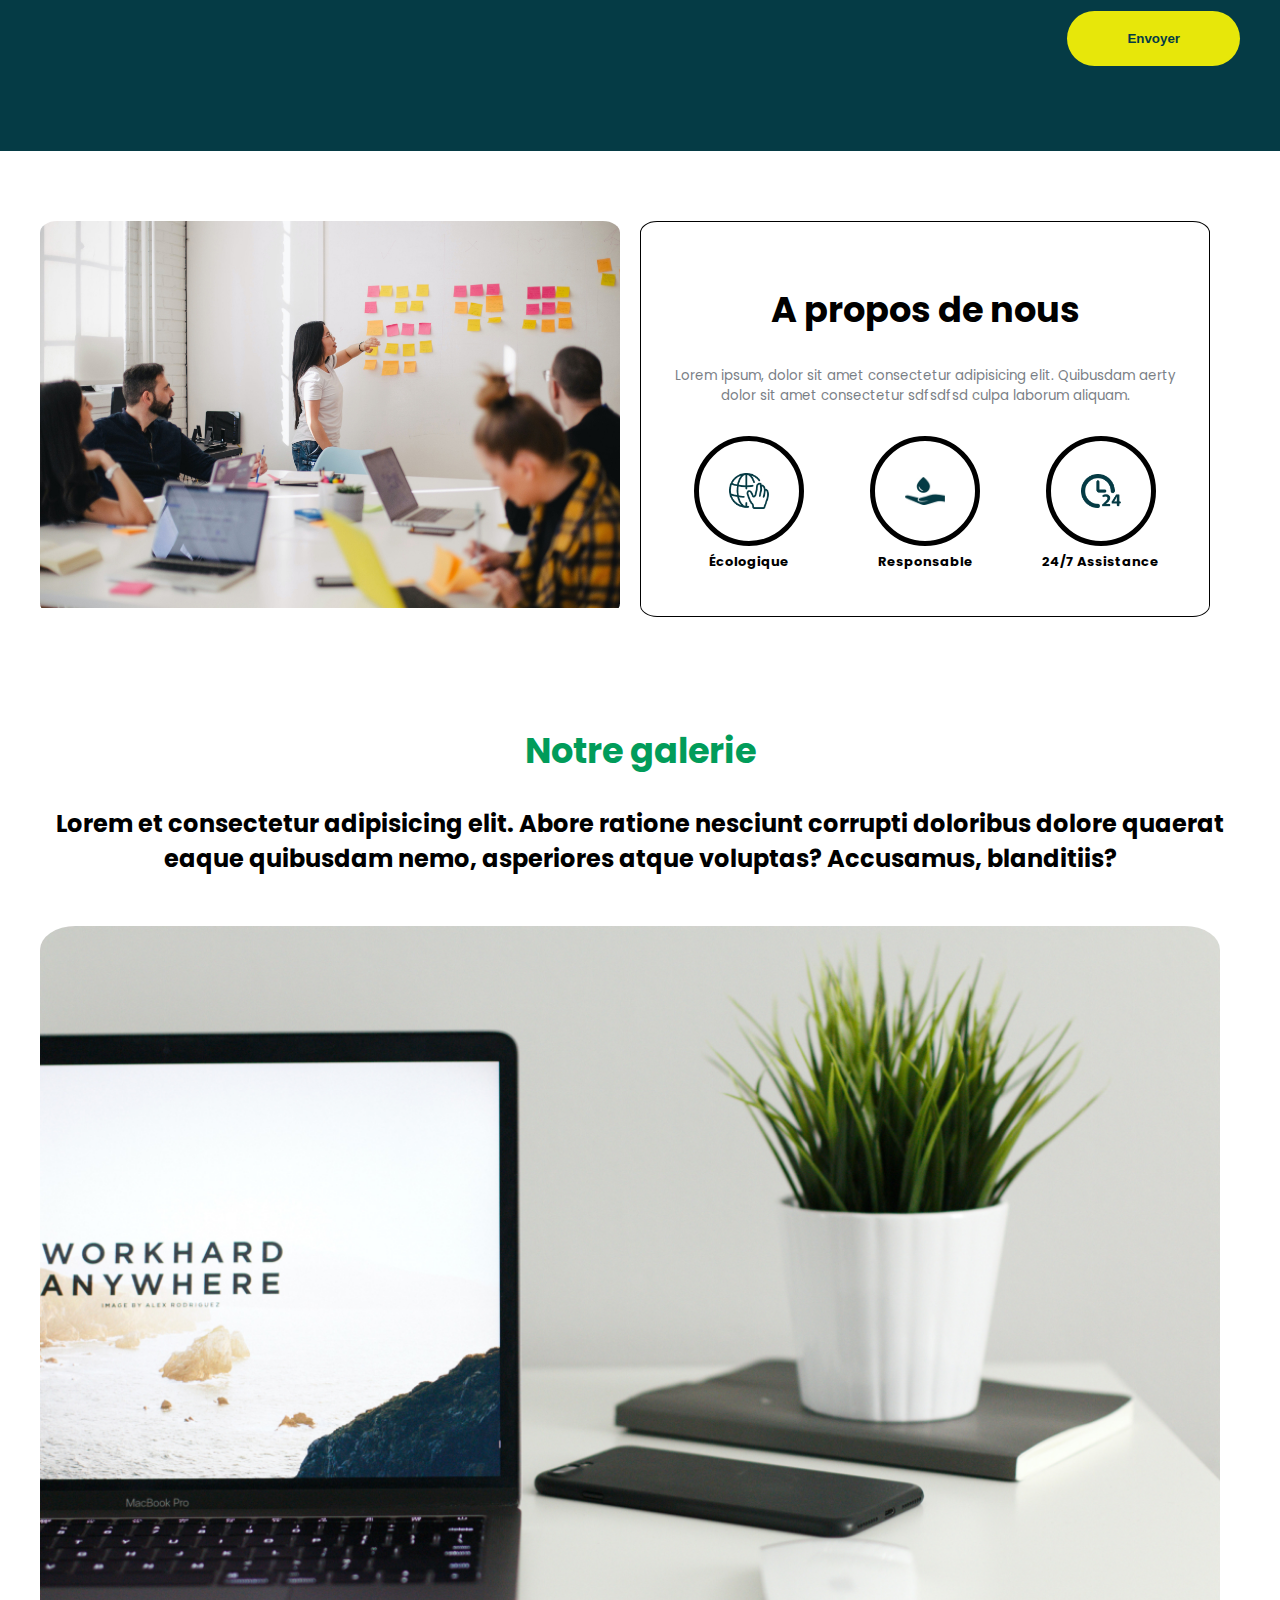
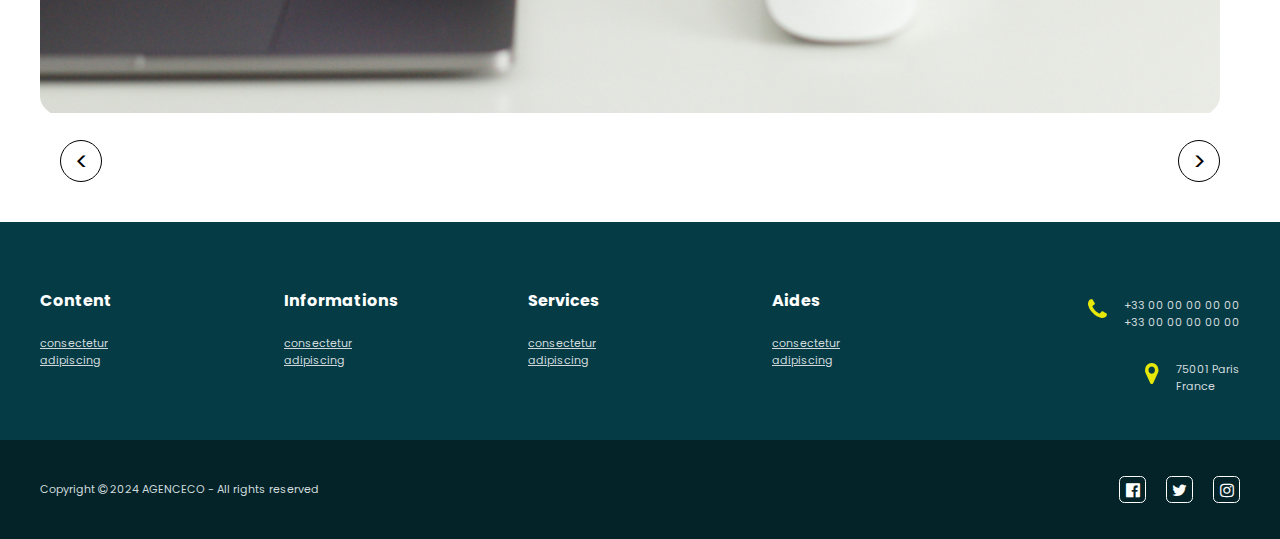
==== commit 38ac1c5e: "Corrections responsive police" ====
--- a/index.html
+++ b/index.html
@@ -24,7 +24,7 @@
 
     <nav id="nav" >
         <div class="logo">
-            <h3>Agenc<span class="font-italic">Eco</span></h3>
+           Agenc<span class="font-italic">Eco</span>
         </div>
         <ul class="menu active">
           <li>
@@ -141,13 +141,13 @@
             </div>
             <form>
                 <div class="row">
-                    <div class="col-50">
+                    <div class="col-50 col-md-100">
                         <div class="pr-20 text-white">
                             <label for="nom">Nom :</label><br>
                             <input type="text" class="form-control text-white" id="nom" >  
                         </div>  
                     </div>
-                    <div class="col-50">  
+                    <div class="col-50 col-md-100">  
                         <div class="pl-20 text-white">
                             <label for="categ">Catégorie :</label><br>
                             <input type="text" class="form-control text-white" id="categ" > 
@@ -156,13 +156,13 @@
                 </div>
 
                 <div class="row mt-25">
-                    <div class="col-50">
+                    <div class="col-50 col-md-100">
                         <div class="pr-20 text-white">
                             <label for="tel">Téléphone :</label><br>
                             <input type="text" class="form-control text-white" id="tel">  
                         </div>  
                     </div>
-                    <div class="col-50">  
+                    <div class="col-50 col-md-100">  
                         <div class="pl-20 text-white">
                             <label for="ville">Ville :</label><br>
                             <input type="text" class="form-control text-white" id="ville"> 
@@ -261,35 +261,35 @@
         <div id="legal" class="bg-dark" >
             <div class="container">
                 <div class="conteneur-flex" >
-                    <div class="col-20 mt-45">
+                    <div class="col-20 col-md-100 mt-45">
                         <h4>Content</h4>
                         <ul class="menufooter">
                             <li><a href="#">consectetur</a></li>
                             <li><a href="#">adipiscing</a></li>
                         </ul>
                     </div>
-                    <div class="col-20 mt-45">
+                    <div class="col-20 col-md-100 mt-45">
                         <h4>Informations</h4>
                         <ul class="menufooter">
                             <li><a href="#">consectetur</a></li>
                             <li><a href="#">adipiscing</a></li>
                         </ul>
                     </div>
-                    <div class="col-20 mt-45">
+                    <div class="col-20 col-md-100 mt-45">
                         <h4>Services</h4>
                         <ul class="menufooter">
                             <li><a href="#">consectetur</a></li>
                             <li><a href="#">adipiscing</a></li>
                         </ul>
                     </div>
-                    <div class="col-20 mt-45">
+                    <div class="col-20 col-md-100 mt-45">
                         <h4>Aides</h4>
                         <ul class="menufooter">
                             <li><a href="#">consectetur</a></li>
                             <li><a href="#">adipiscing</a></li>
                         </ul>
                     </div>
-                    <div class="col-20 mt-45 mb-45">
+                    <div class="col-20 col-md-100 mt-45 mb-45">
                         <div class="conteneur-flex">
                             <div class="color-sun mt-30 text-right"><i class="fa fa-phone" aria-hidden="true"></i></div>
                             <div class="mt-30">
--- a/css/style.css
+++ b/css/style.css
@@ -5,6 +5,19 @@
     font-family: "Poppins", sans-serif;
     margin:0;
     padding: 0;
+    font-size: 16px;
+}
+
+h1 {
+    font-size: 2.3em;
+}
+
+h2 {
+    font-size: 2.2em;
+}
+
+h3 {
+    font-size: 1.5em;
 }
 
 section {
@@ -25,7 +38,6 @@
     --color-grisfooter: #d0dadc;
     --color-dark: #053b45;
     --color-footer: #032328;
-    --fs-me : 40px;
     --fs-sm : 15px;
     --fs-vsm : 11px;
 }
@@ -53,12 +65,10 @@
 
 .title-eco {
    color: var(--color-eco);
-   font-size: var(--fs-me);
 }
 
 .title-sun {
     color: var(--color-sun);
-    font-size: var(--fs-me);
  }
 
 .color-sun{
@@ -156,7 +166,6 @@
     justify-content: space-between;
     align-items: center;
     padding: 10px;
-    font-size: calc(0.5rem + 1.5vm);
     position: sticky;
     height: 50px;
     top: 0;
@@ -164,6 +173,7 @@
 
 .logo {
     font-size: 25px;
+    font-weight: bold;
     margin-left: 30px;
     color: var(--color-eco); 
 } 
@@ -188,7 +198,7 @@
     text-decoration: none;
     color: var(--color-noir);
     font-weight: bold;
-    font-size: 1.0rem;
+    font-size: 1em;
 }
 
 #icons {
@@ -210,10 +220,10 @@
     color: var(--color-blanc);
     text-align: end;
     margin-top: -200px;
-    font-size: 35px
+    font-size: 2.2em;
 }
 .banner h1 span {
-    font-size: 45px;
+    font-size: 1.5em;
 }
 
 /* FIN BANNER */
@@ -243,7 +253,6 @@
 
 .temoin h2 {
     color:var(--color-sun);
-    font-size:var(--fs-me);
 }
 
 .temoin h3 {
@@ -512,6 +521,9 @@
         padding: 3px 0;
     }
 
+    .menu li a {
+        font-size: 0.8em;
+    }
     nav li:hover {
         background: rgb(157, 217, 240);
     }
@@ -520,6 +532,16 @@
         left: 0;
     }
 
+    .banner h1 {
+        text-align: end;
+        margin-top: -90px;
+        font-size: 0.9em;
+        margin-right: 10%;
+    }
+    .banner h1 span {
+        font-size: 1em;
+    }
+
 }
 
   /* FIN RESPONSIVE */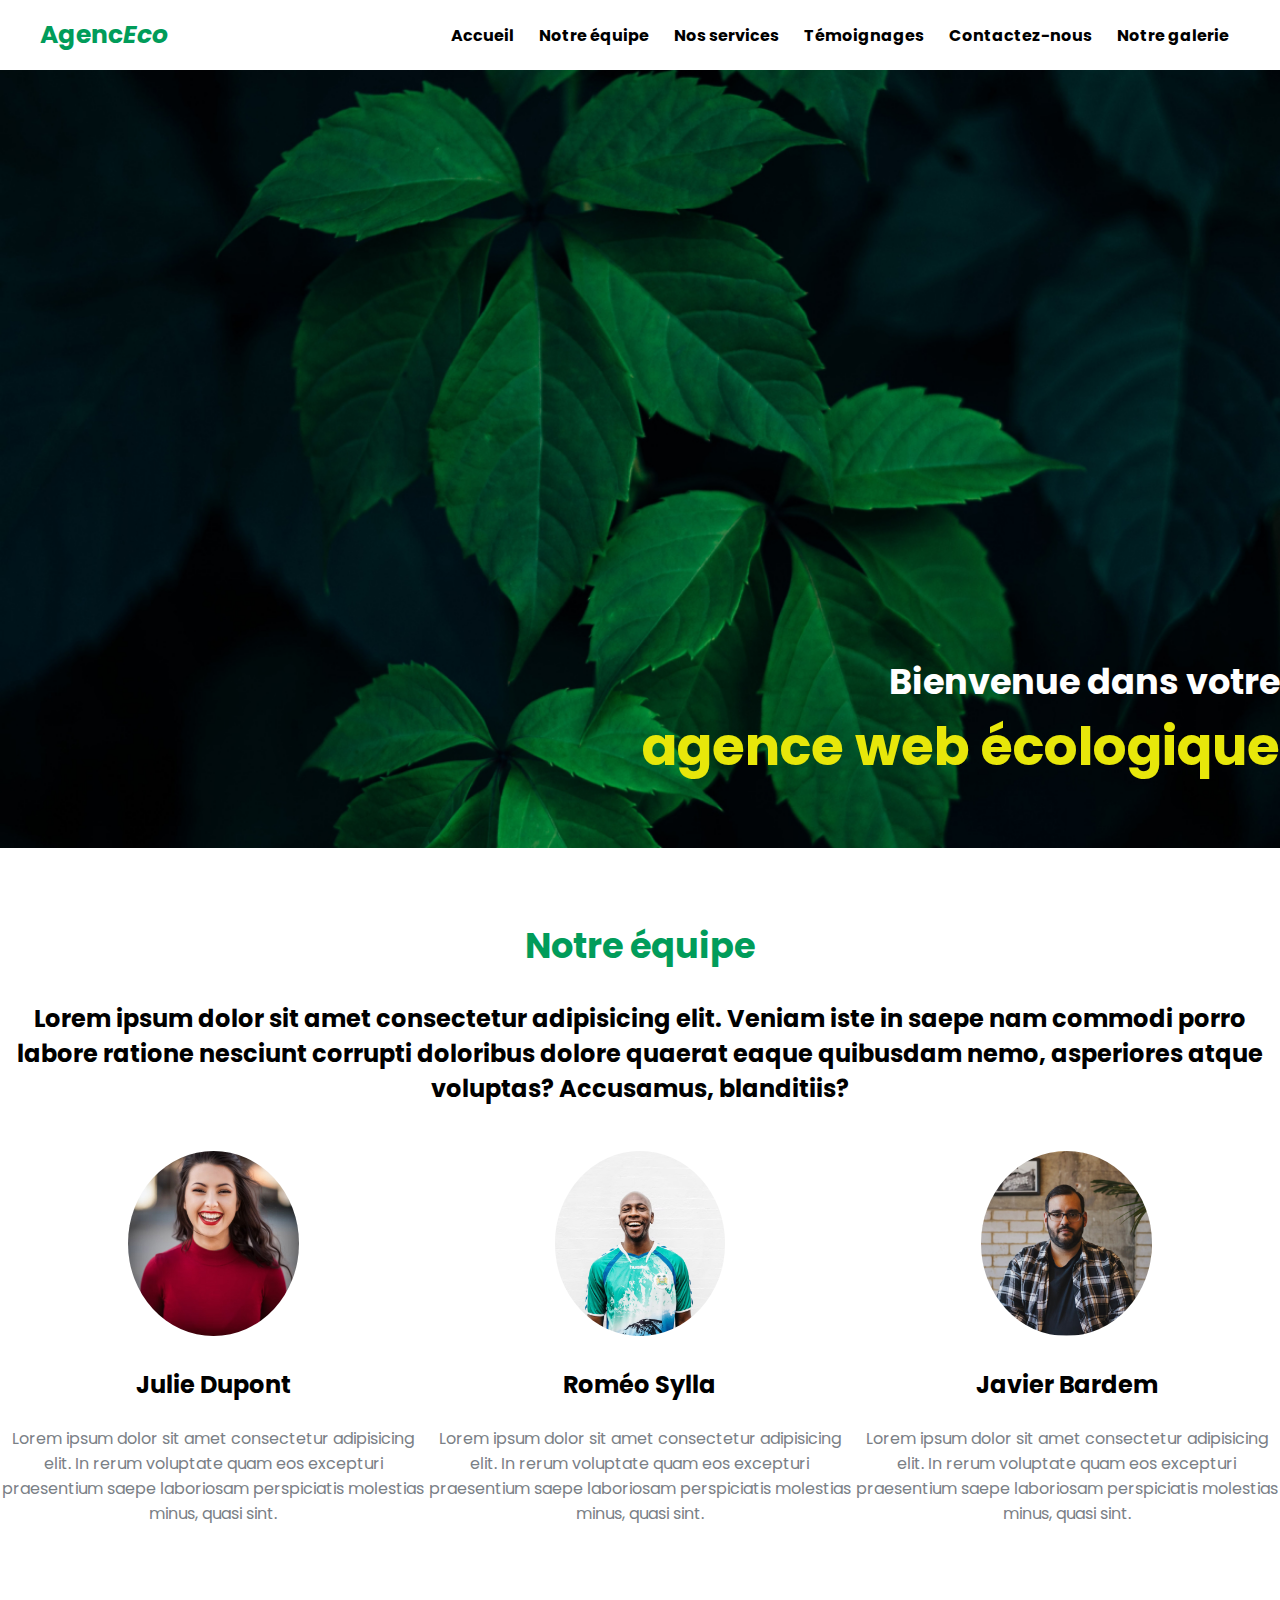
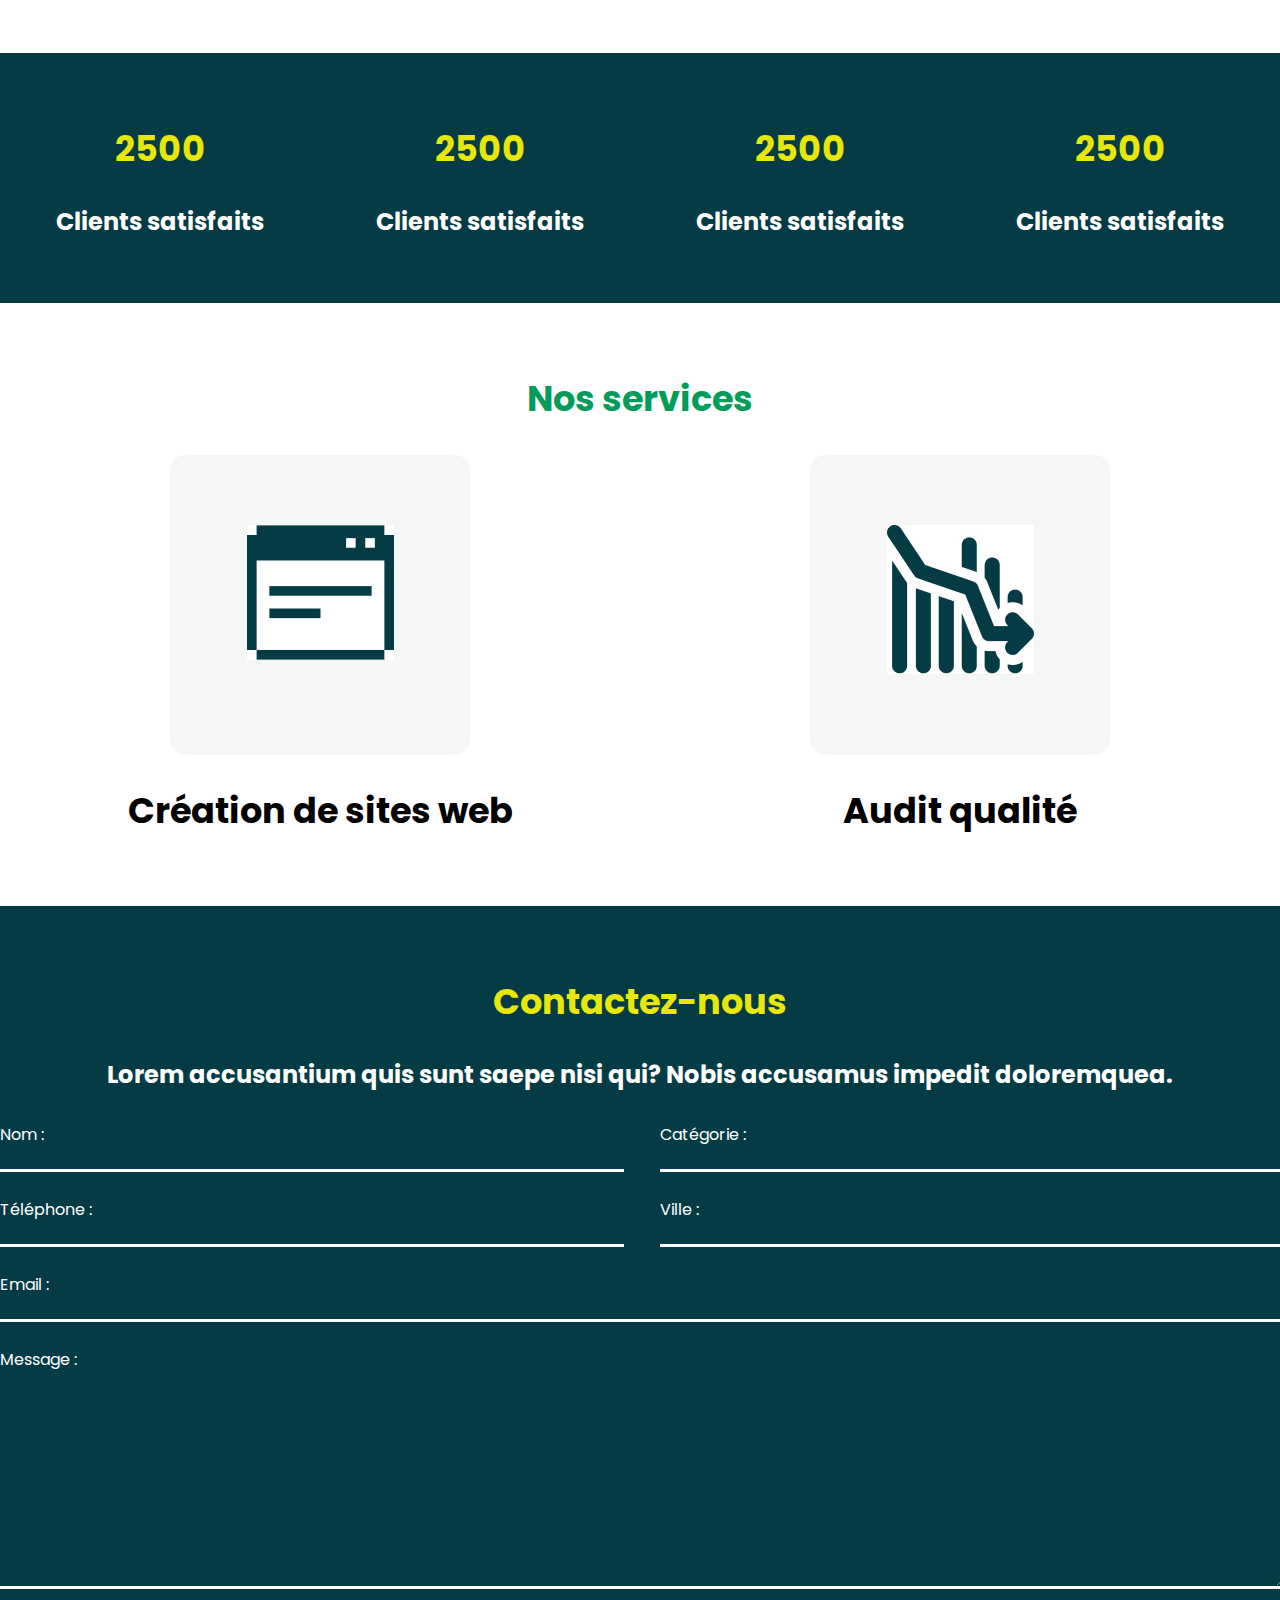
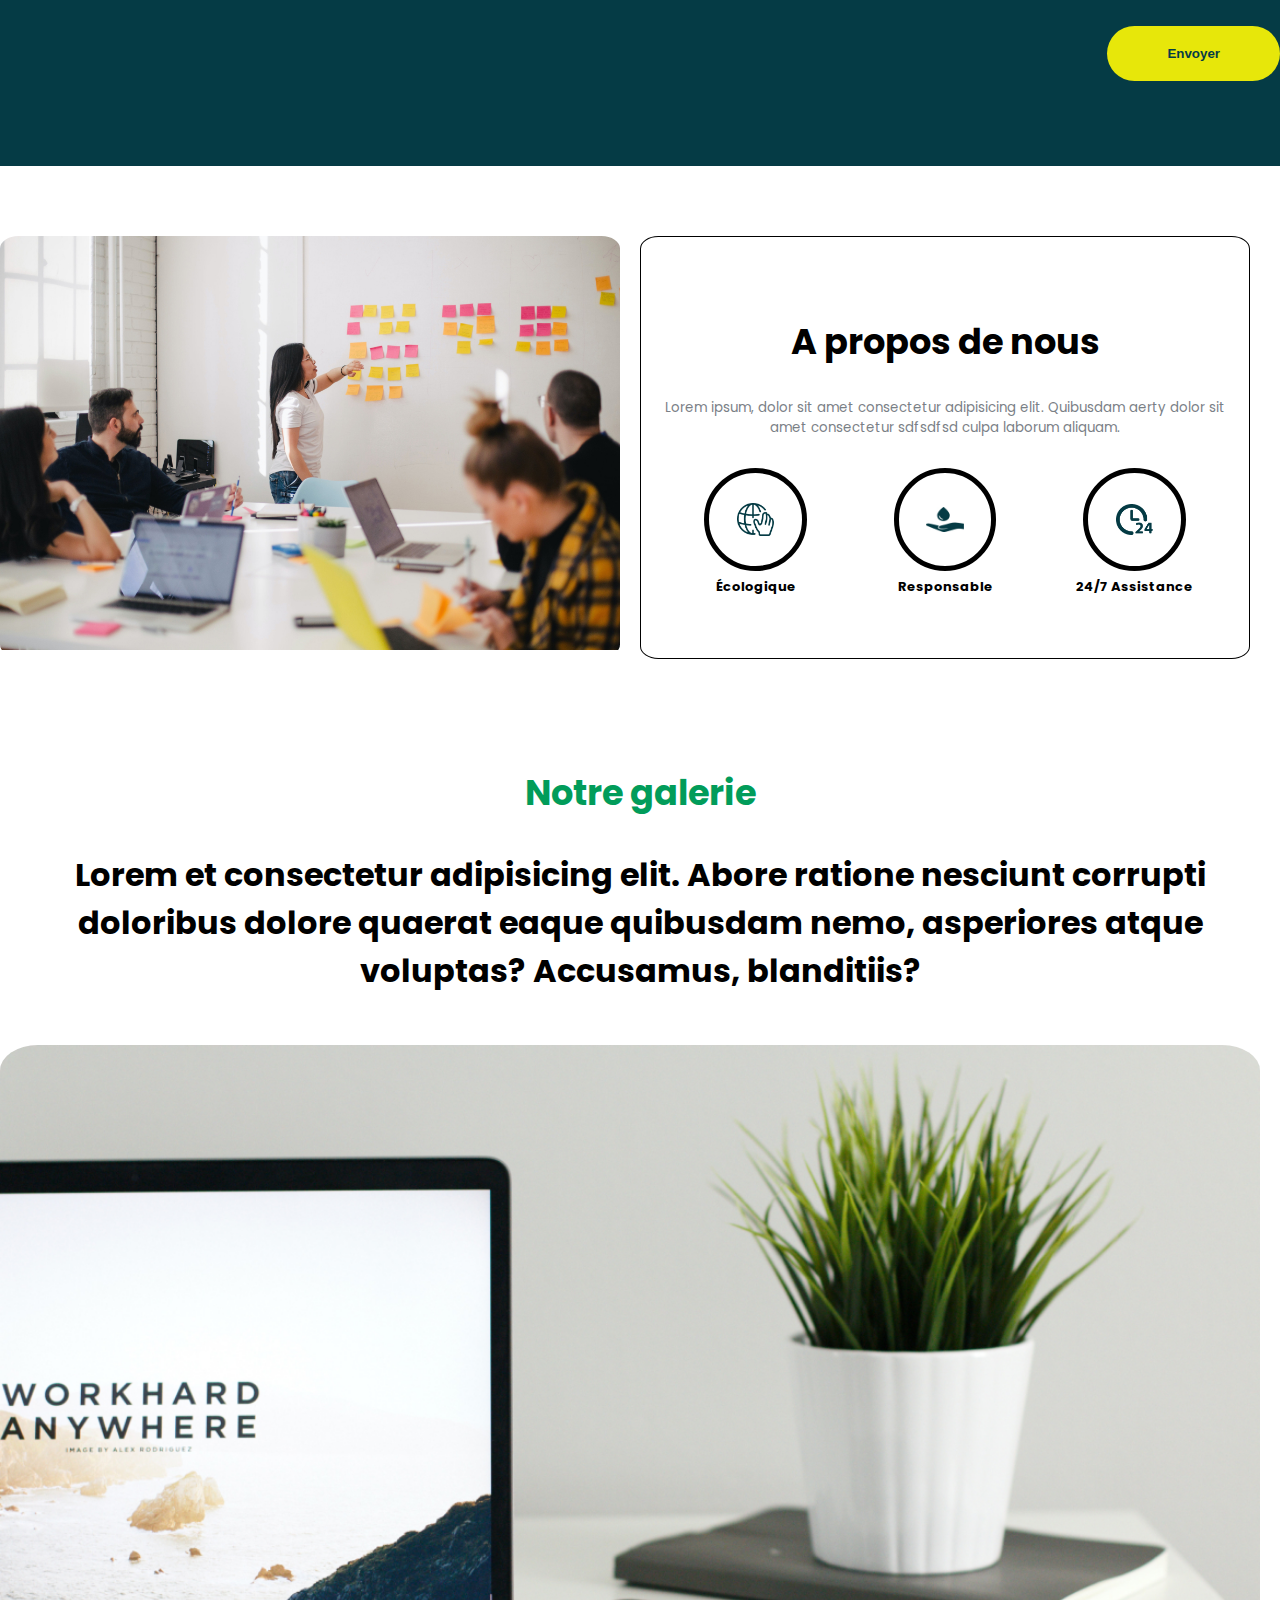
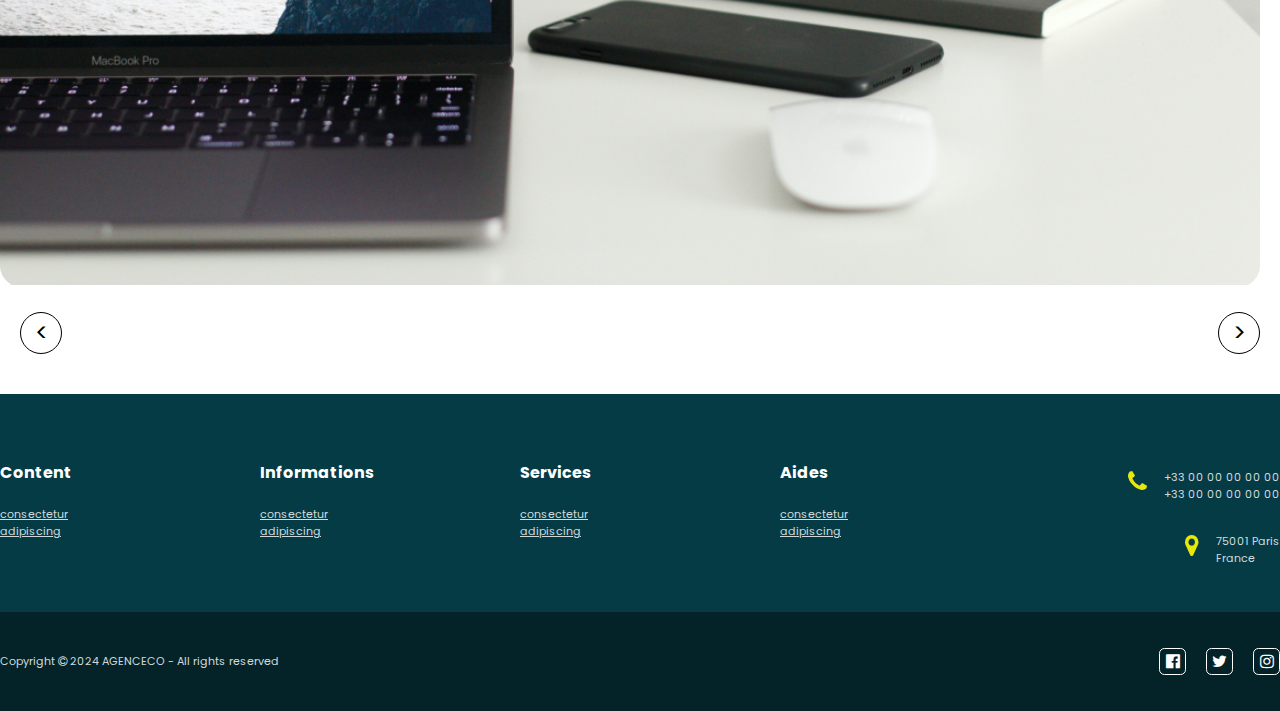
==== commit 7d4c22be: "Ajout google search console" ====
--- a/index.html
+++ b/index.html
@@ -7,6 +7,7 @@
     <meta charset="UTF-8">
     <meta name="viewport" content="width=device-width, initial-scale=1.0">
     <meta name="description" content="Agence web de création des sites ecoresponsable">
+    <meta name="google-site-verification" content="BeJVTB2duKCa7KrQmh2XanwKfZ3K9rjclDTOnN1uimU" />
 
     <title>Agence Eco</title>
 
@@ -140,50 +141,46 @@
                 <h3 class="text-white mb-30">Lorem accusantium quis sunt saepe nisi qui? Nobis accusamus impedit doloremquea.</h3>
             </div>
             <form>
-                <div class="row">
+                <div class="row text-white">
                     <div class="col-50 col-md-100">
-                        <div class="pr-20 text-white">
+                        <div class="pr-20">
                             <label for="nom">Nom :</label><br>
-                            <input type="text" class="form-control text-white" id="nom" >  
+                            <input type="text" class="form-control" id="nom" >  
                         </div>  
                     </div>
                     <div class="col-50 col-md-100">  
-                        <div class="pl-20 text-white">
+                        <div class="pl-20">
                             <label for="categ">Catégorie :</label><br>
-                            <input type="text" class="form-control text-white" id="categ" > 
+                            <input type="text" class="form-control" id="categ" > 
                         </div>
                     </div>     
                 </div>
 
-                <div class="row mt-25">
+                <div class="row mt-25 text-white">
                     <div class="col-50 col-md-100">
-                        <div class="pr-20 text-white">
+                        <div class="pr-20 ">
                             <label for="tel">Téléphone :</label><br>
-                            <input type="text" class="form-control text-white" id="tel">  
+                            <input type="text" class="form-control" id="tel">  
                         </div>  
                     </div>
                     <div class="col-50 col-md-100">  
-                        <div class="pl-20 text-white">
+                        <div class="pl-20">
                             <label for="ville">Ville :</label><br>
-                            <input type="text" class="form-control text-white" id="ville"> 
+                            <input type="text" class="form-control" id="ville"> 
                         </div>
                     </div>     
                 </div>
-                <div class="row mt-25">
+                <div class="row mt-25 text-white">
                     <div class="col-100">
-                        <div class="text-white">
-                            <label for="email">Email :</label><br>
-                            <input type="text" class="form-control text-white" id="email">  
-                        </div>  
+                        <label for="email">Email :</label><br>
+                        <input type="text" class="form-control" id="email">  
                     </div>    
                 </div>
 
-                <div class="row mt-25">
+                <div class="row mt-25 text-white">
                     <div class="col-100">
-                        <div class="text-white">
-                            <label for="mess">Message :</label><br>
-                            <textarea  class="form-control text-white" rows="14" id="mess" name="mess"> </textarea>
-                        </div>  
+                        <label for="mess">Message :</label><br>
+                        <textarea  class="form-control" rows="14" id="mess" name="mess"> </textarea>
                     </div>    
                 </div>
                 <div class="row">
--- a/css/style.css
+++ b/css/style.css
@@ -38,7 +38,6 @@
     --color-grisfooter: #d0dadc;
     --color-dark: #053b45;
     --color-footer: #032328;
-    --fs-sm : 15px;
     --fs-vsm : 11px;
 }
 
@@ -126,7 +125,7 @@
 /* DEB FLEXBOX */
 
 .container {
-    max-width: 1200px !important;
+    max-width: 1440px !important;
     margin: 0 auto;
 }
 
@@ -232,14 +231,13 @@
 
 .team-img{
     border-radius: 50%;
-    width: 250px;
-    height: 250px;
+    width: 40%; /* assure que l'image remplit le conteneur carré */
+    height: 40%; /* assure que l'image remplit le conteneur carré */
     object-fit: cover;
 }
 
 .detail-team {
     color: var(--color-grisfonce);
-    font-size: var(--fs-sm);
     text-align: center;
  }
 
@@ -294,11 +292,11 @@
 }
 
 .my-btn {
-    background-color: var(--color-sun); /* Couleur de fond */
-    border: none; /* Pas de bordure */
-    color: var(--color-dark); /* Couleur du texte */
-    text-align: center; /* Alignement du texte */
-    text-decoration: none; /* Pas de soulignement */
+    background-color: var(--color-sun); 
+    border: none; 
+    color: var(--color-dark); 
+    text-align: center;
+    text-decoration: none; 
     display: inline-block; /* Affichage en ligne */
     border-radius: 40px;
     padding: 20px 60px 20px 60px;
@@ -355,8 +353,8 @@
 }
 
 .cadre-cercle {
-    width: 100px;
-    height: 100px;
+    width: 5.8em;
+    height: 5.8em;
     border-radius: 50%;
     border: 5px solid var(--color-noir);
     margin: 0px auto;
@@ -367,7 +365,7 @@
 }
 
 .cadre-cercle img {
-    max-width: 40%; /* Largeur de l'image à 100% du cadre */
+    max-width: 40%; /* Largeur de l'image à 40% du cadre */
     height: auto;
 }
 
@@ -395,18 +393,18 @@
     display: flex;
     justify-content: center;
     align-items: center;
-    background-color: var(--color-blanc); /* Couleur de fond par défaut */
+    background-color: var(--color-blanc); 
     color: var(--color-noir);
     transition: background-color 0.3s; /* Transition pour une animation fluide */
 }
 
 .btn-cercle:hover {
-    background-color: var(--color-noir); /* Nouvelle couleur de fond au survol */
+    background-color: var(--color-noir); 
     color: var(--color-sun);
 }
 
 .galerie-titre {
-    font-size: x-large;
+    font-size: 2em;
     font-weight: bold;
 }
 
@@ -483,15 +481,15 @@
 
 /* DEB RESPONSIVE */
 
-@media (max-width: 968px) {
+/* Styles      */
+/* pour        */
+/* les mobiles */
+
+@media (max-width: 650px) {
+
     .col-md-100{
         width: 100%;
     }
-}
-
-@media (max-width: 650px) {
-
-    /* menu responsive */
 
     #icons {
         display: block;
@@ -532,6 +530,7 @@
         left: 0;
     }
 
+    
     .banner h1 {
         text-align: end;
         margin-top: -90px;
@@ -542,6 +541,206 @@
         font-size: 1em;
     }
 
+    h1 {
+        font-size: 1em;
+    }
+    
+    h2 {
+        font-size: 0.8em;
+    }
+    
+    h3 {
+        font-size: 0.7em;
+    }
+
+    p {
+        font-size: 0.6em;
+    }
+
+    .cadre-img1 {
+        margin-left: 20px;
+        border-radius: 4%; 
+    }
+
+    .cadre-img2 {
+        margin-top: 30px;
+        margin-left: 20px;
+        margin-right: 20px;
+    }
+
+    .galerie-titre {
+        font-size: 0.8em;
+    }
+
+    .team-img{
+        border-radius: 50%;
+        width: 50%; 
+        height: 50%; 
+        object-fit: cover;
+    }
+ 
+    
+    form {
+        margin-left: 20px;
+        margin-right: 20px;
+    }
+
+    form label {
+        font-size: 0.6em;
+    }
+    div.pl-20 {
+        padding-left: 0;
+
+    }
+    div.pr-20 {
+        padding-right: 0;
+    }
+
+    .cadre-cercle {
+        width: 2em;
+        height: 2em;
+        border-radius: 50%;
+        border: 3px solid var(--color-noir);
+        margin: 0px auto;
+        display: flex;
+        flex-direction: column;
+        justify-content: center;
+        align-items: center;
+    }
+    
+    .cadre-cercle img {
+        max-width: 40%;
+        height: auto; 
+    }
+
+    .conteneur-flex {
+        display: flex;
+        flex-direction: column;
+        text-align: center;
+    }
+
+    .conteneur-flex .text-right {
+        text-align: center;
+    }
+
+    .rowfooter {
+        display: flex;
+        flex-direction: column;
+        justify-content: space-between; 
+        align-items: center;
+        margin: auto;
+      }
+
+}
+
+/* Styles pour les tablettes */
+@media (min-width: 651px) and (max-width: 1024px) {
+   
+    .col-md-100{
+        width: 100%;
+    }
+
+    .menu {
+        list-style-type: none;
+        margin: 0;
+        padding: 0;
+        display: flex;
+         width: 75%;
+    }
+    
+    .menu li a {
+        text-decoration: none;
+        color: var(--color-noir);
+        font-weight: bold;
+        font-size: 0.8em;
+    }
+
+    h1 {
+        font-size: 1.2em;
+    }
+    
+    h2 {
+        font-size: 0.9em;
+    }
+    
+    h3 {
+        font-size: 0.8em;
+    }
+
+    p {
+        font-size: 0.7em;
+    }
+
+    .banner h1 {
+        text-align: end;
+        margin-top: -90px;
+        font-size: 0.9em;
+        margin-right: 10%;
+    }
+    .banner h1 span {
+        font-size: 1em;
+    }
+
+    .team-img{
+        border-radius: 50%;
+        width: 35%; 
+        height: 60%; 
+        object-fit: cover;
+    }
+    
+
+    .cadre-img1 {
+        margin-left: 20px;
+        border-radius: 4%; 
+    }
+
+    .cadre-img2 {
+        margin-top: 30px;
+        margin-left: 20px;
+        margin-right: 20px;
+    }
+
+    .galerie-titre {
+        font-size: 0.9em;
+    }
+
+    
+    form {
+        margin-left: 20px;
+        margin-right: 20px;
+    }
+
+    form label {
+        font-size: 0.6em;
+    }
+    div.pl-20 {
+        padding-left: 0;
+
+    }
+    div.pr-20 {
+        padding-right: 0;
+    }
+
+
+}
+
+/* Styles pour les ordinateurs portables */
+@media only screen and (min-width: 1025px) {
+
+    .menu {
+        list-style-type: none;
+        margin: 0;
+        padding: 0;
+        display: flex;
+         width: 65%;
+    }
+
+    .menu li a {
+        text-decoration: none;
+        color: var(--color-noir);
+        font-weight: bold;
+        font-size: 1em;
+    }
 }
 
   /* FIN RESPONSIVE */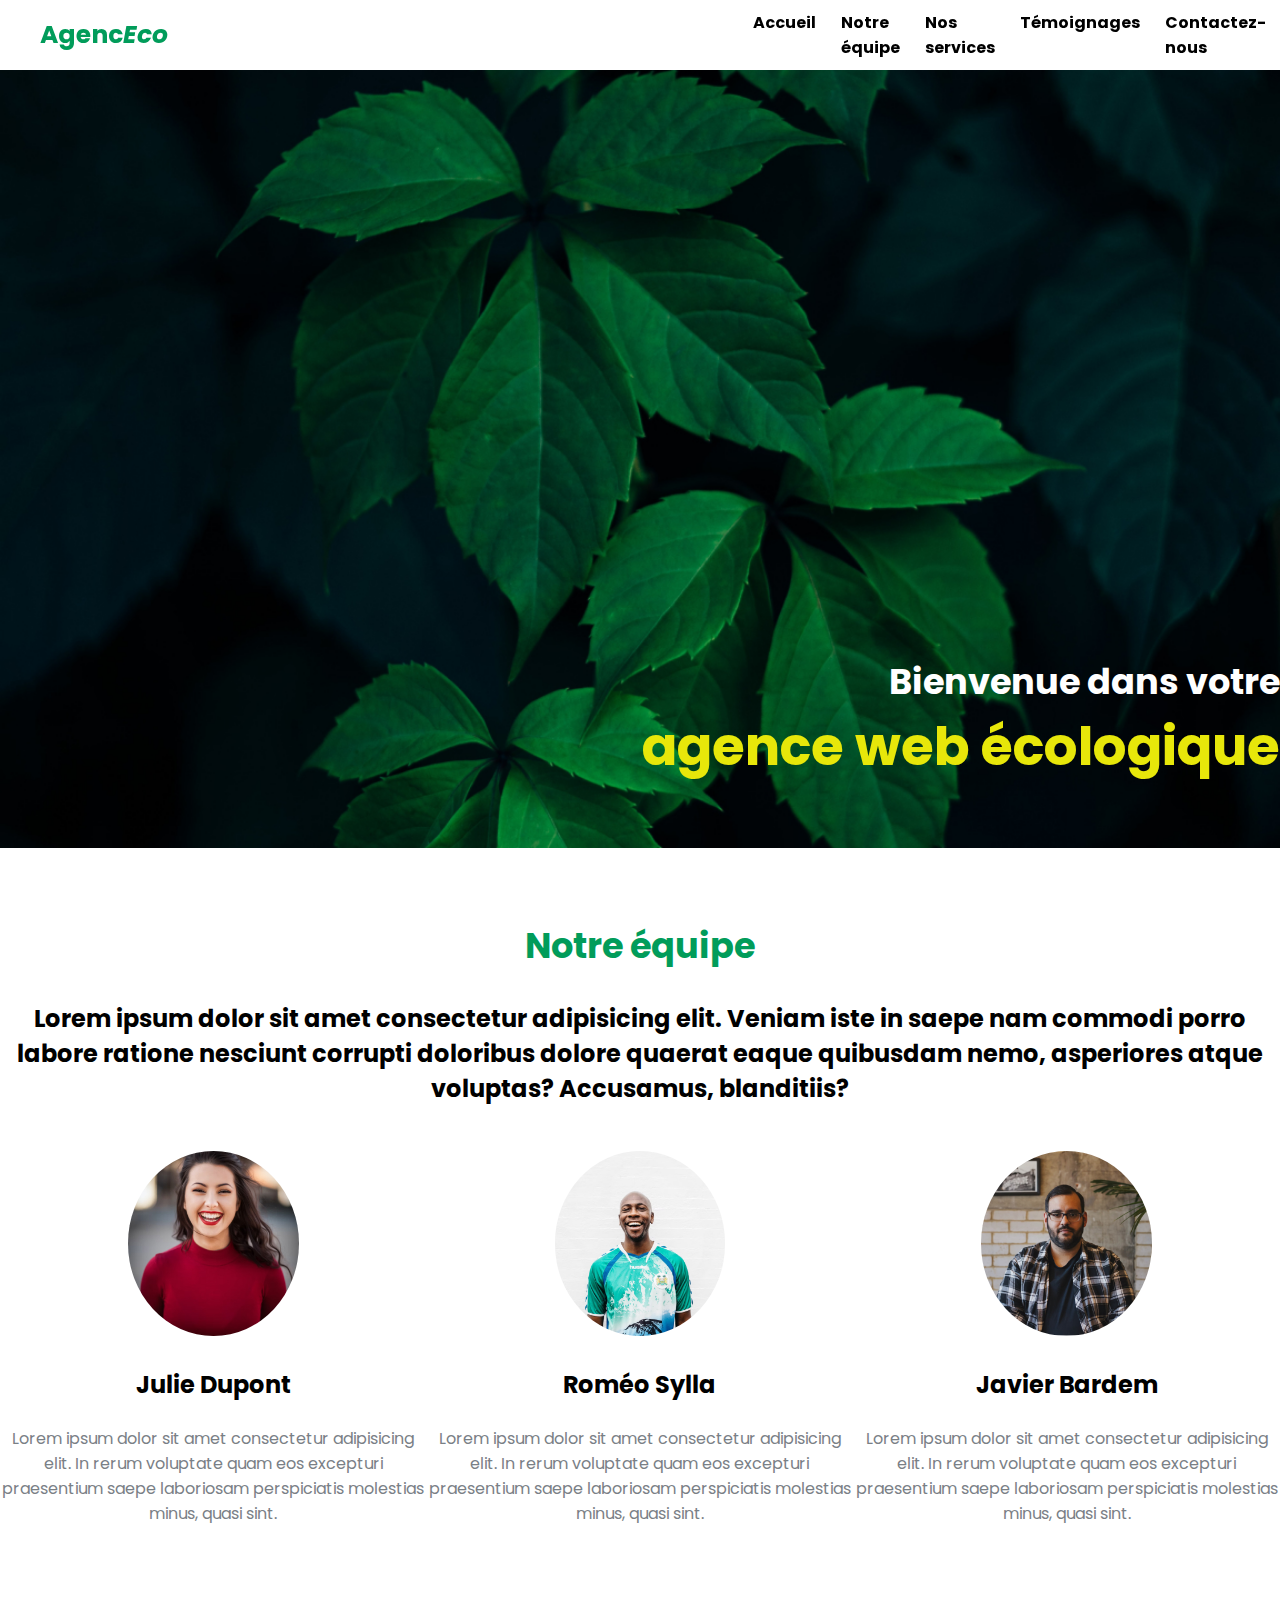
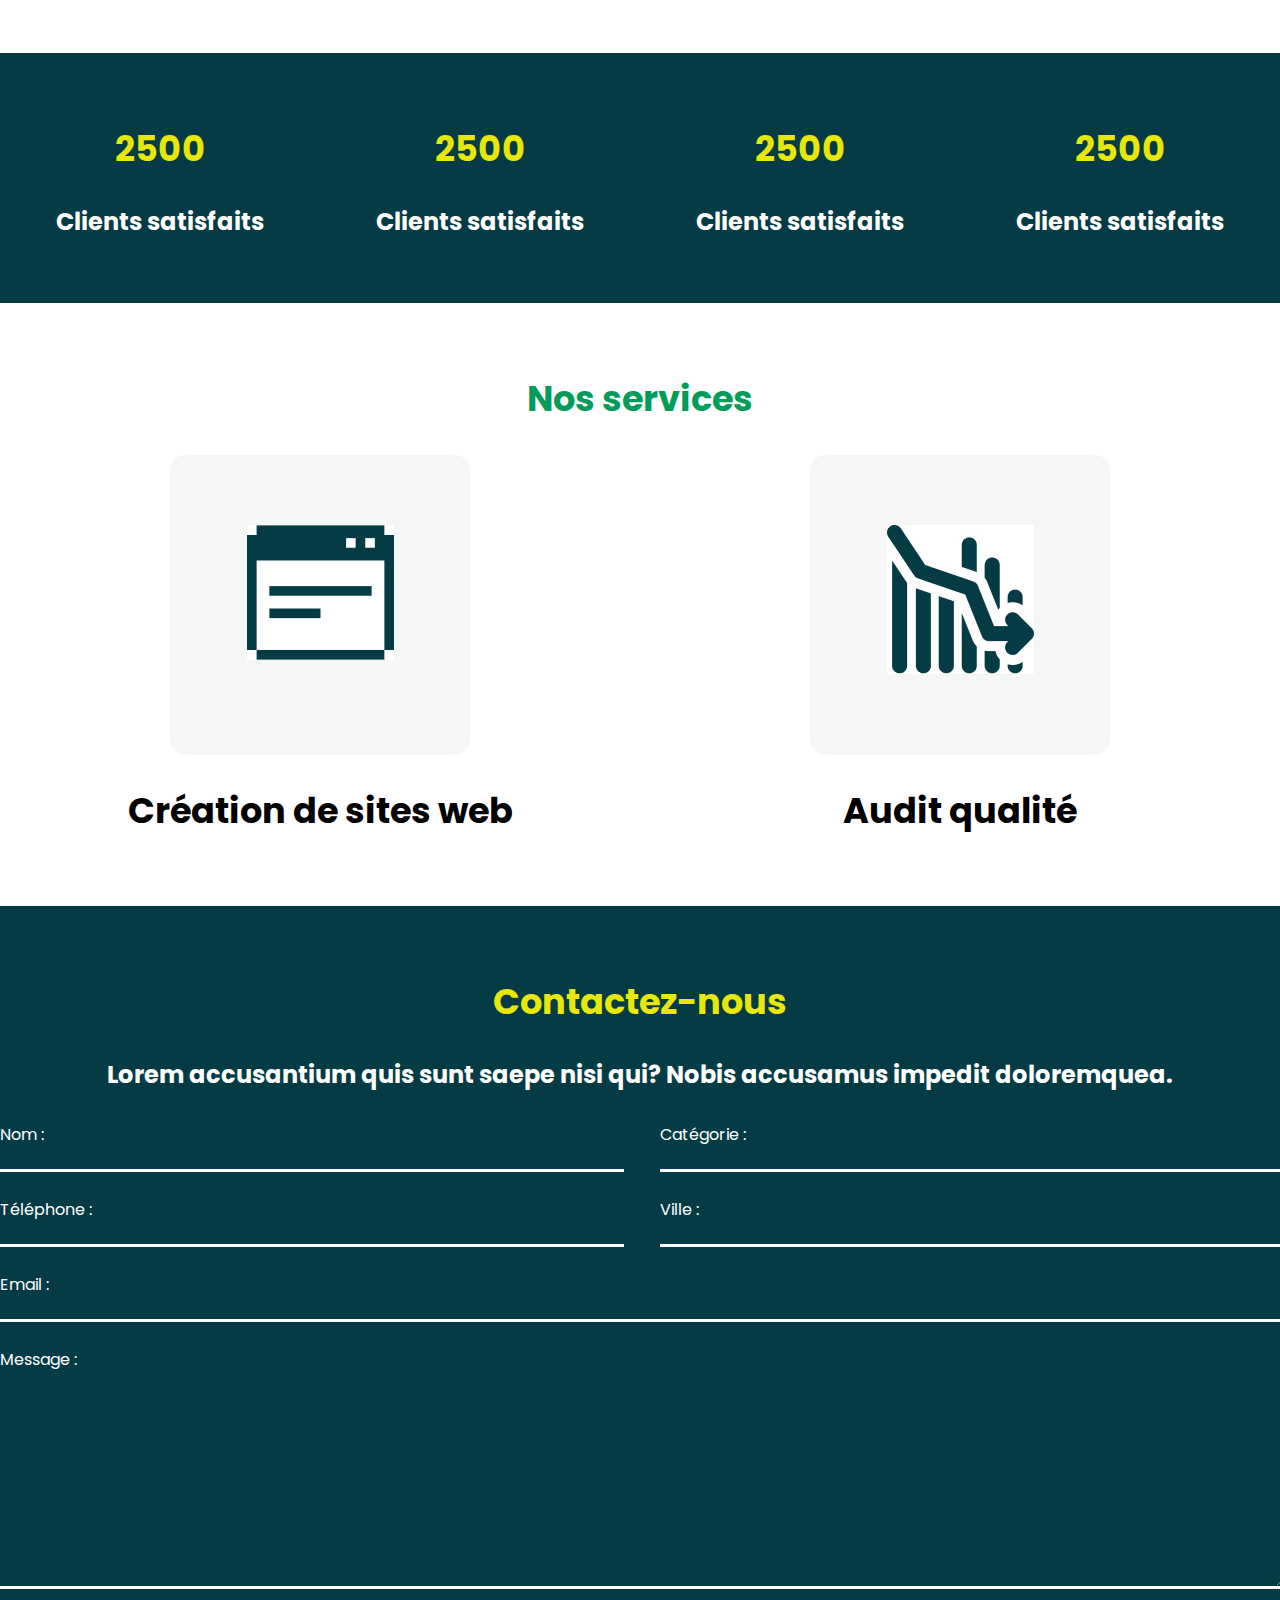
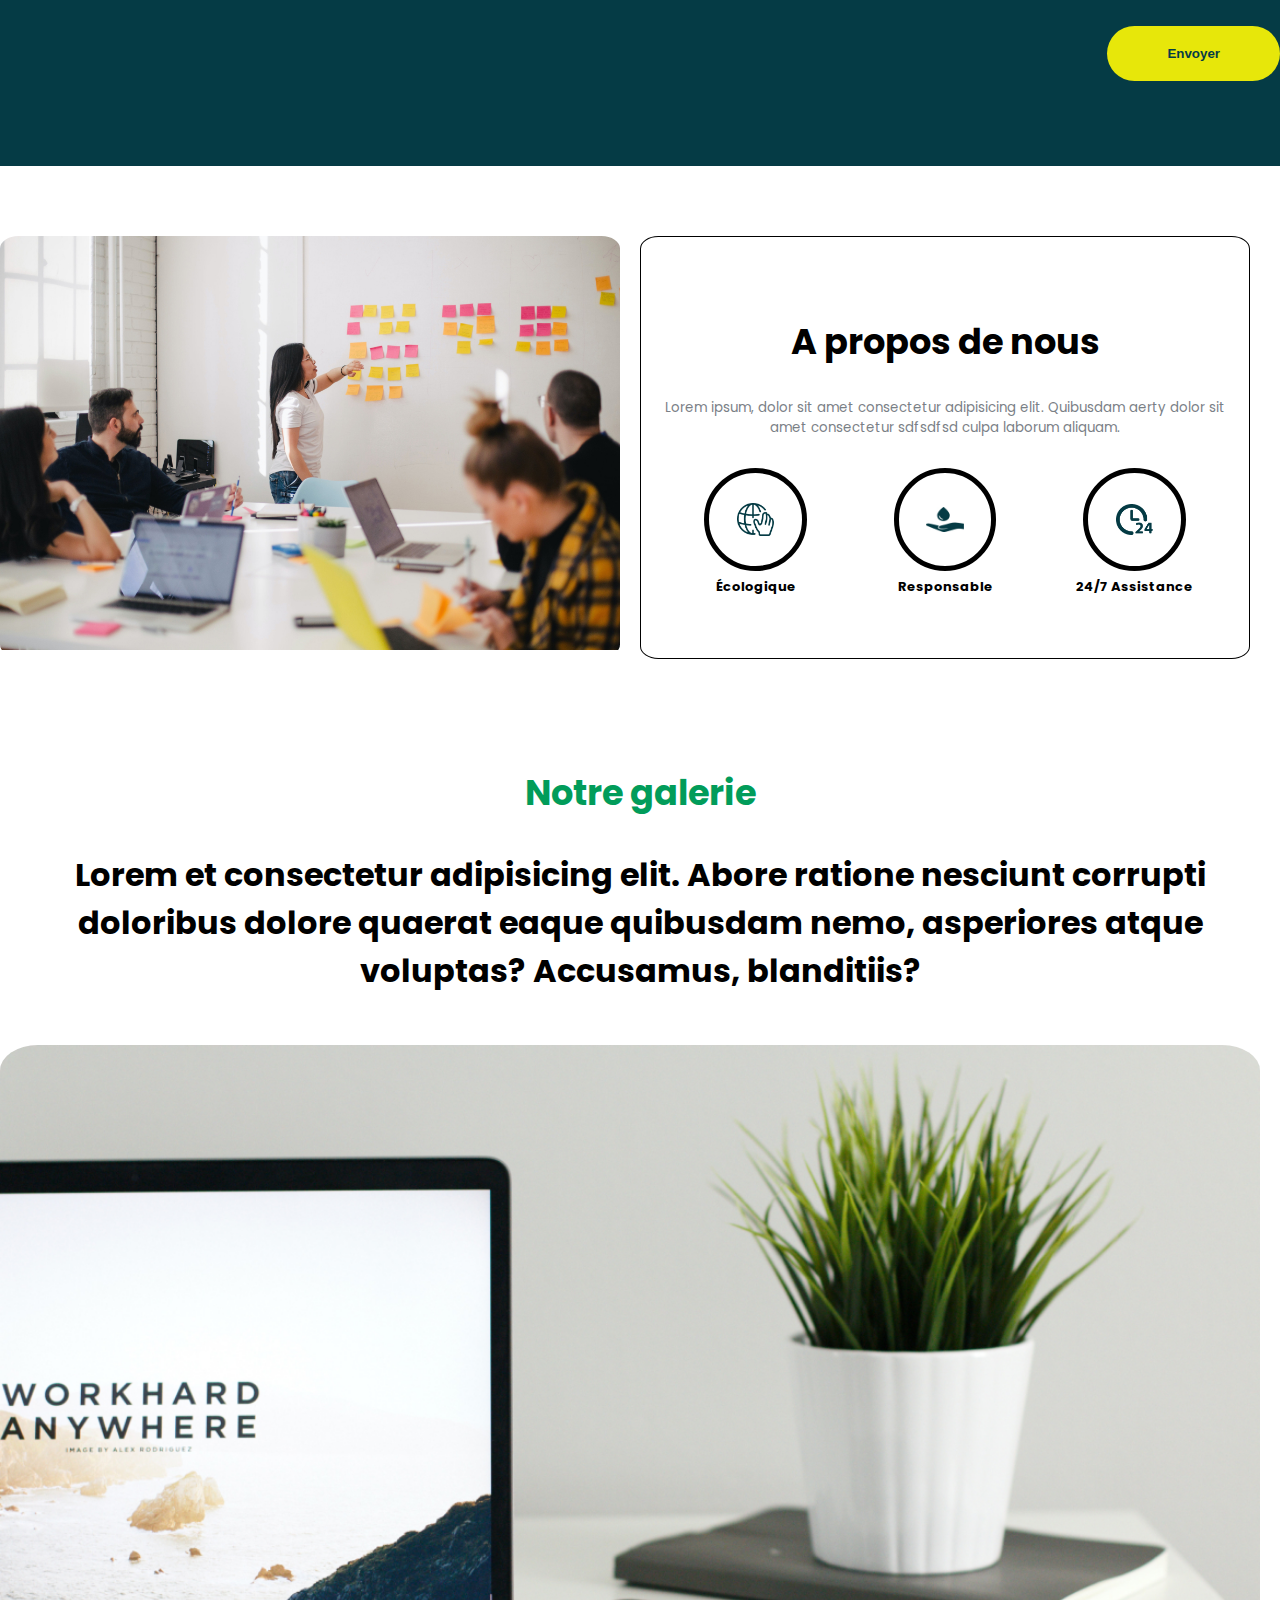
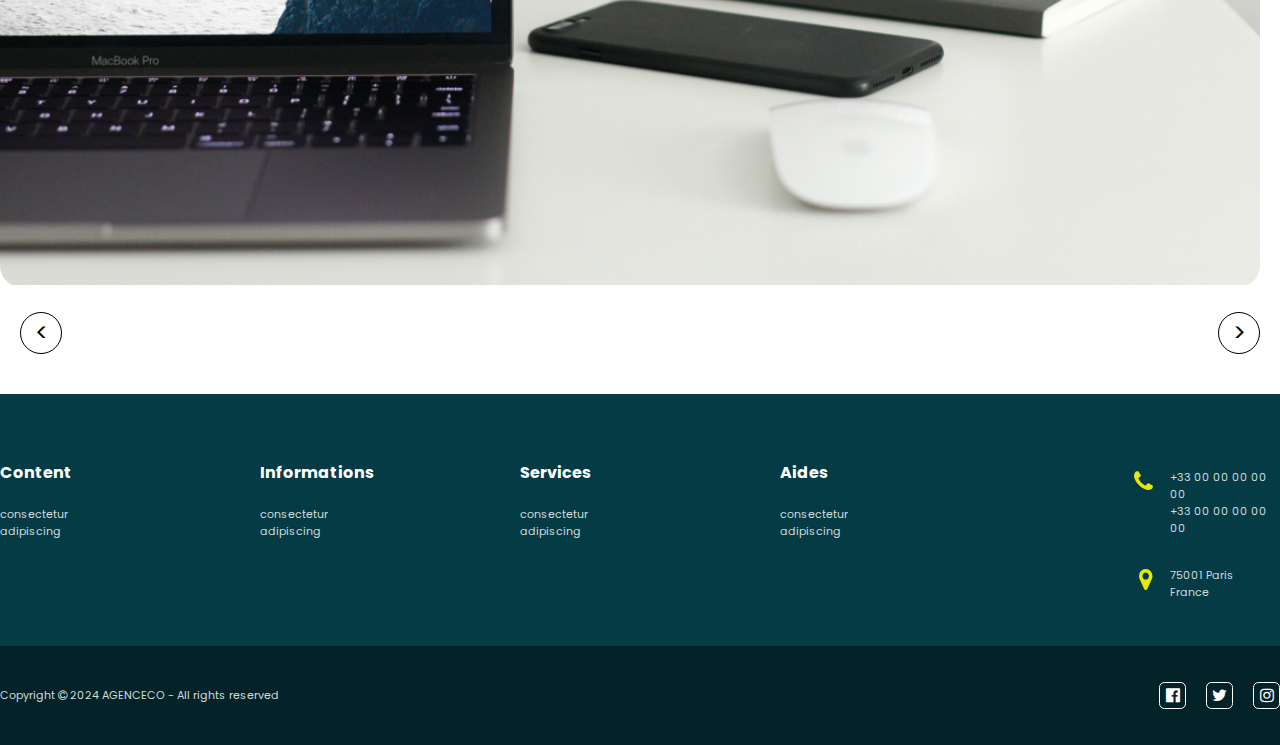
==== commit 794d1f43: "Modification desktop : menu à droite; pas de souligné pour liens footer; tél et map alignés" ====
--- a/index.html
+++ b/index.html
@@ -7,7 +7,7 @@
     <meta charset="UTF-8">
     <meta name="viewport" content="width=device-width, initial-scale=1.0">
     <meta name="description" content="Agence web de création des sites ecoresponsable">
-    <meta name="google-site-verification" content="BeJVTB2duKCa7KrQmh2XanwKfZ3K9rjclDTOnN1uimU" />
+    <meta name="google-site-verification" content="BeJVTB2duKCa7KrQmh2XanwKfZ3K9rjclDTOnN1uimU">
 
     <title>Agence Eco</title>
 
@@ -287,24 +287,28 @@
                         </ul>
                     </div>
                     <div class="col-20 col-md-100 mt-45 mb-45">
-                        <div class="conteneur-flex">
-                            <div class="color-sun mt-30 text-right"><i class="fa fa-phone" aria-hidden="true"></i></div>
-                            <div class="mt-30">
-                                <ul class="menufooter ">
-                                    <li>+33 00 00 00 00 00</li>
-                                    <li>+33 00 00 00 00 00</li>
-                                </ul>
+                            <div class="conteneur-flex">
+                                <div class="col-50 col-md-100 color-sun mt-30 text-right">
+                                    <i class="fa fa-phone" aria-hidden="true"></i>
+                                </div>
+                                <div class="col-50 col-md-100 mt-30 ">
+                                    <ul class="menufooter ">
+                                        <li>+33 00 00 00 00 00</li>
+                                        <li>+33 00 00 00 00 00</li>
+                                    </ul>
+                                </div>
                             </div>
-                        </div>
-                        <div class="conteneur-flex">
-                            <div class="color-sun mt-30 text-right"><i class="fa fa-map-marker" aria-hidden="true"></i></div>
-                            <div class="mt-30">
-                                <ul class="menufooter">
-                                    <li>75001 Paris</li>
-                                    <li>France</li>
-                                </ul>
+                            <div class="conteneur-flex">
+                                <div class="col-50 col-md-100 color-sun mt-30 text-right">
+                                    <i class="fa fa-map-marker" aria-hidden="true"></i>
+                                </div>
+                                <div class="col-50 col-md-100 mt-30 ">
+                                    <ul class="menufooter">
+                                        <li>75001 Paris</li>
+                                        <li>France</li>
+                                    </ul>
+                                </div>
                             </div>
-                        </div>
                     </div>
                 </div>
             </div>
--- a/css/style.css
+++ b/css/style.css
@@ -429,7 +429,7 @@
     justify-content: flex-end;
     gap: 20px; /* Espacement entre les éléments */
   }
-  
+
 /* FIN FOOTER INFOS */
 
 
@@ -458,7 +458,6 @@
     padding: 0;
     display: flex;
     flex-direction: column;
-    /* flex-wrap: wrap; */
     justify-content: center;
 }
 
@@ -466,6 +465,7 @@
     color: var(--color-blanc);
     font-size: var(--fs-vsm);
     color: var(--color-grisfooter);
+    text-decoration: none;
 }
 
 .cadre-reseau {
@@ -616,12 +616,14 @@
     .conteneur-flex {
         display: flex;
         flex-direction: column;
+        justify-content: center;
         text-align: center;
     }
+
 
     .conteneur-flex .text-right {
         text-align: center;
-    }
+    } 
 
     .rowfooter {
         display: flex;
@@ -732,7 +734,7 @@
         margin: 0;
         padding: 0;
         display: flex;
-         width: 65%;
+         width: 41%;
     }
 
     .menu li a {
